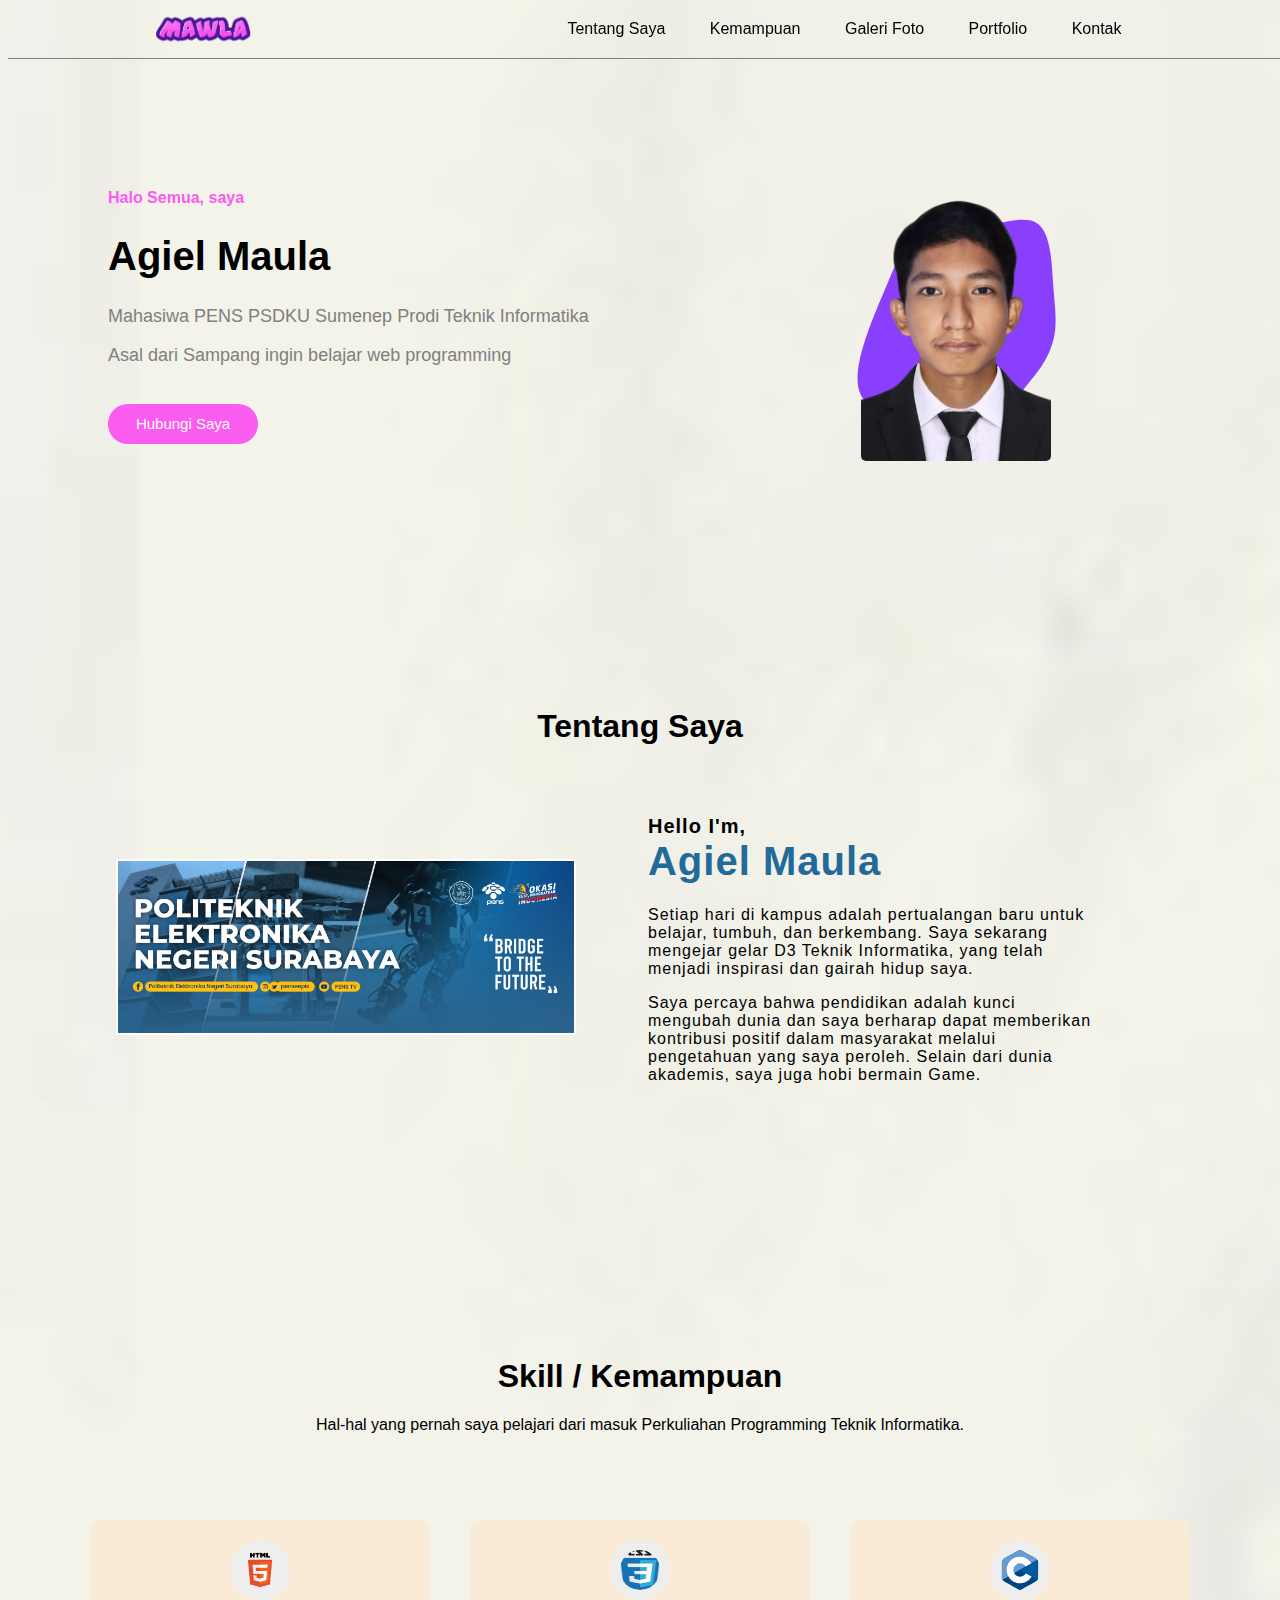
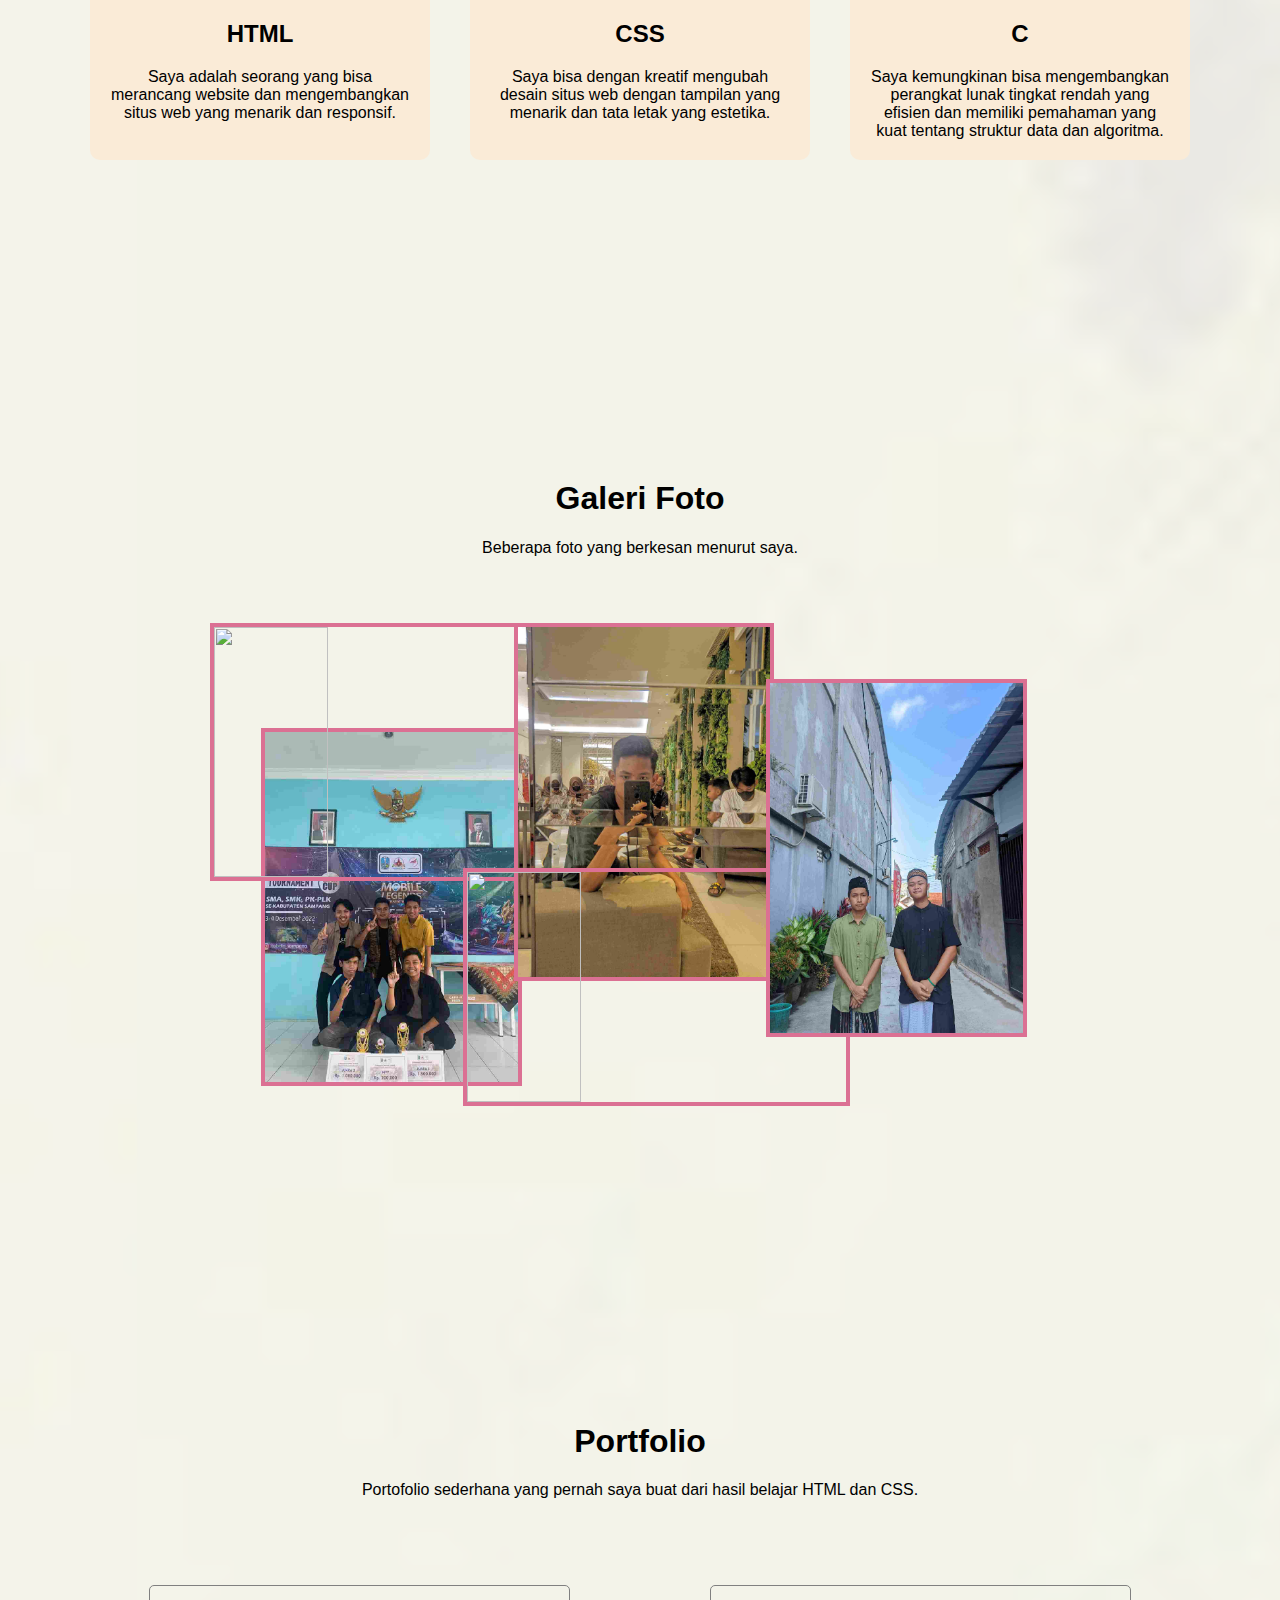
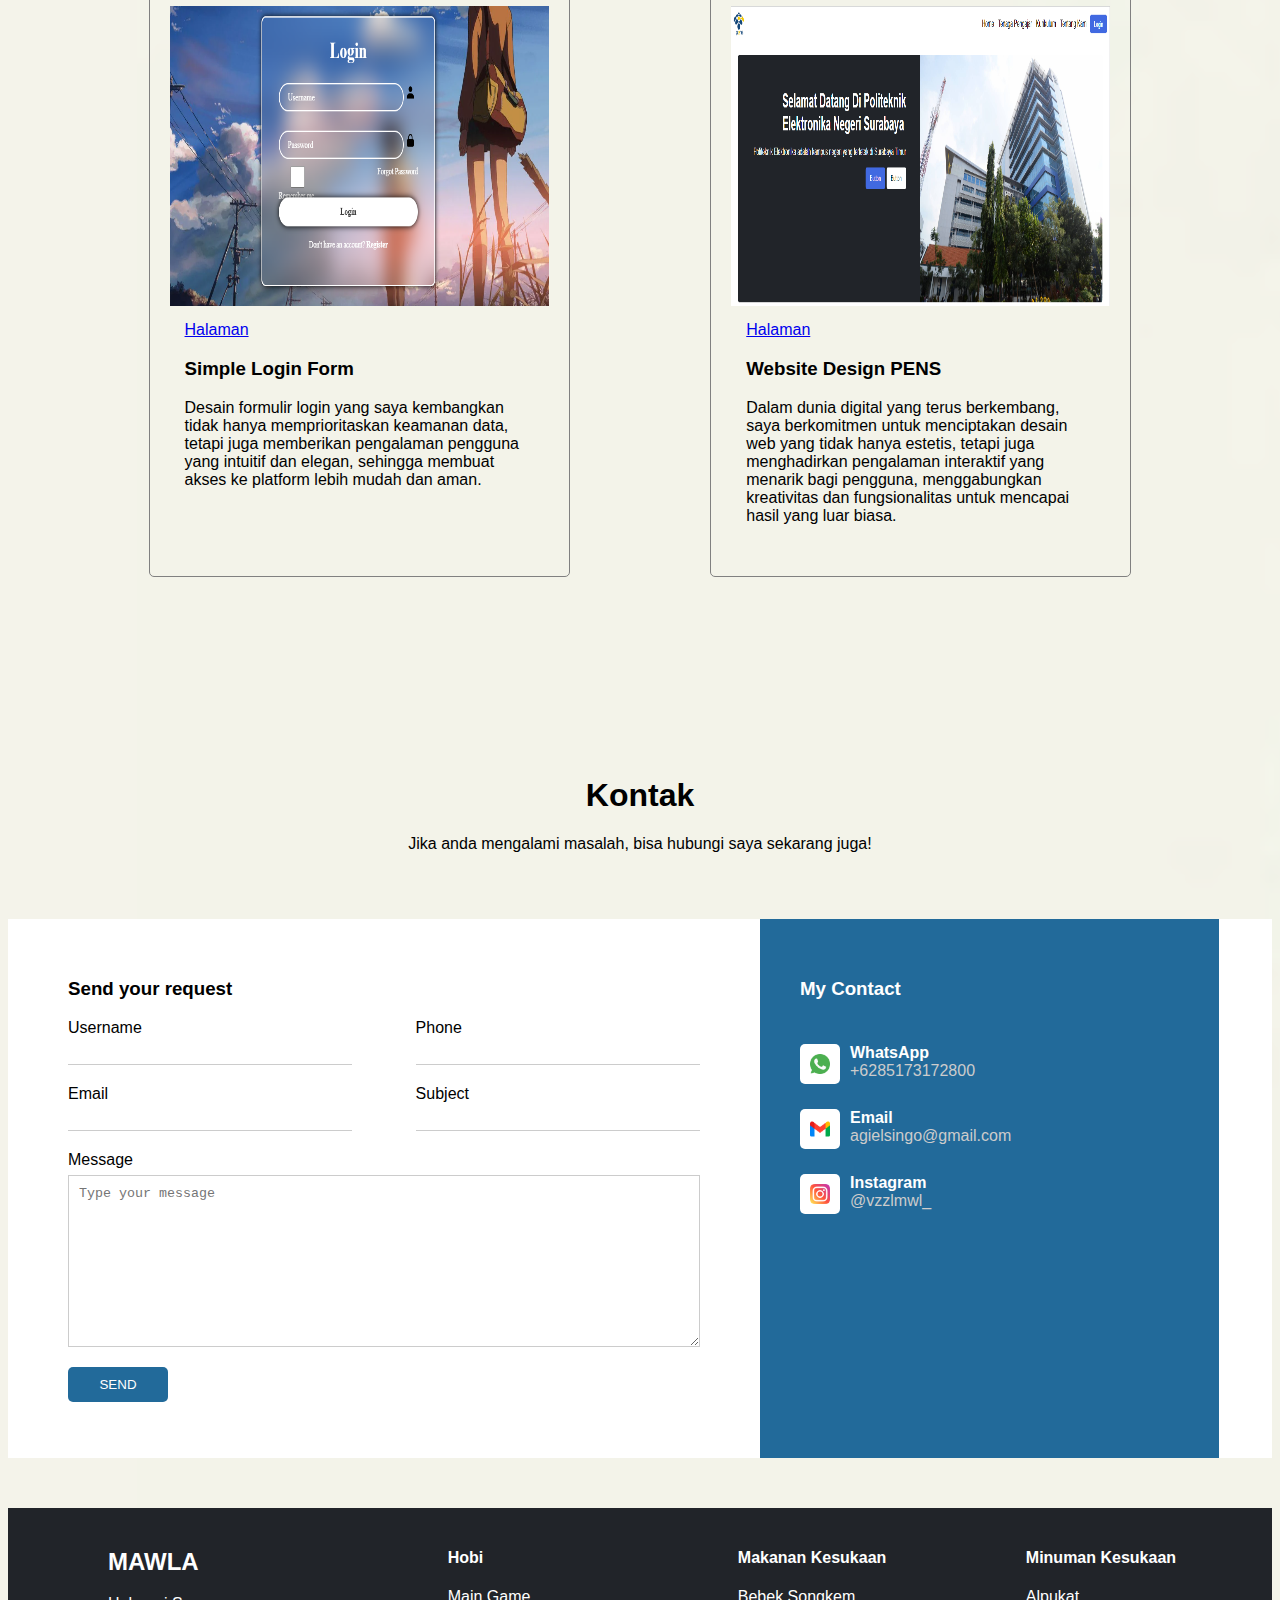
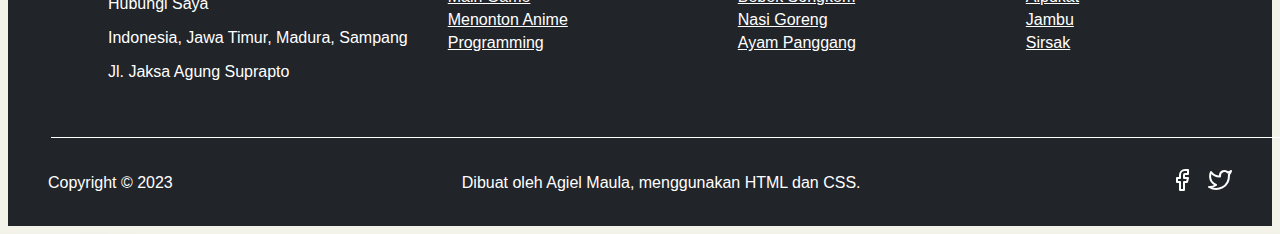
==== index.html @ 1edfa615 "Add files via upload" ====
<html>

<head>
    <title>Agiel Maula</title>
    <link rel="stylesheet" href="style.css">
</head>

<body>
    <nav class="navbar">
        <img src="foto/mawla.png">
        <div class="nav">
            <a href="#tentang">Tentang Saya</a>
            <a href="#kemampuan">Kemampuan</a>
            <a href="#galeri">Galeri Foto</a>
            <a href="#port">Portfolio</a>
            <a href="#kontak">Kontak</a>
        </div>
    </nav>

    <header class="header">
        <div class="intro">
            <div class="teks">
                <h4>Halo Semua, saya</h4>
                <h1>Agiel Maula</h1>
                <p>Mahasiwa PENS PSDKU Sumenep Prodi Teknik Informatika</p>
                <p>Asal dari Sampang ingin belajar web programming</p>
                <button>Hubungi Saya</button>
            </div>
        </div>

        <div class="foto">
            <div class="foto1">
                <img src="foto/blob.svg">
            </div>
            <div class="foto2">
                <img src="foto/foto.png">
            </div>
        </div>
    </header>

    <section id="tentang">
        <div class="bg">
            <div class="judul">
                <h1>Tentang Saya</h1>
            </div>

            <div class="isi">
                <div class="logo">
                    <img src="foto/pens1.jpg">
                </div>

                <div class="teks2">
                    <h3>Hello I'm,</h3>
                    <h4><span>Agiel Maula</span></h4>
                    <p>Setiap hari di kampus adalah pertualangan baru untuk belajar, tumbuh, dan berkembang. Saya
                        sekarang mengejar gelar D3 Teknik Informatika, yang telah menjadi inspirasi dan gairah hidup
                        saya.</p>
                    <p>Saya percaya bahwa pendidikan adalah kunci mengubah dunia dan saya berharap dapat memberikan
                        kontribusi positif dalam masyarakat melalui pengetahuan yang saya peroleh. Selain dari dunia
                        akademis, saya juga hobi bermain Game.</p>
                </div>
            </div>
        </div>
    </section>

    <section id="kemampuan">
        <div class="judul">
            <h1>Skill / Kemampuan</h1>
            <p>Hal-hal yang pernah saya pelajari dari masuk Perkuliahan Programming Teknik Informatika.</p>
        </div>

        <div class="isinya">
            <div class="content">
                <img src="foto/html.png">
                <h2>HTML</h2>
                <p>Saya adalah seorang yang bisa merancang website dan mengembangkan situs web yang menarik dan
                    responsif.</p>
            </div>

            <div class="content">
                <img src="foto/css.png">
                <h2>CSS</h2>
                <p>Saya bisa dengan kreatif mengubah desain situs web dengan tampilan yang menarik dan tata letak yang
                    estetika.</p>
            </div>

            <div class="content">
                <img src="foto/C.svg">
                <h2>C</h2>
                <p>Saya kemungkinan bisa mengembangkan perangkat lunak tingkat rendah yang efisien dan memiliki
                    pemahaman yang kuat tentang struktur data dan algoritma.</p>
            </div>
        </div>
    </section>

    <section id="galeri">
        <div class="judul">
            <h1>Galeri Foto</h1>
            <p>Beberapa foto yang berkesan menurut saya.</p>
        </div>

        <div class="photo">
            <div>
                <img src="foto/galeri1.jpg" class="galeri1">
            </div>
            <div>
                <img src="foto/galeri2.jpg" class="galeri2">
            </div>
            <div>
                <img src="foto/galeri3.jpg" class="galeri3">
            </div>
            <div>
                <img src="foto/galeri4.jpg" class="galeri4">
            </div>
            <div>
                <img src="foto/galeri6.jpg" class="galeri6">
            </div>
        </div>
    </section>

    <section id="port">
        <div class="judul">
            <h1>Portfolio</h1>
            <p>Portofolio sederhana yang pernah saya buat dari hasil belajar HTML dan CSS.</p>
        </div>

        <div class="porto">
            <div class="portofo">
                <img src="foto/portofolio1.PNG" class="portofolio">
                <div class="isi-porto">
                    <a href="Login form/index.html">Halaman</a>
                    <h3>Simple Login Form</h3>
                    <p>Desain formulir login yang saya kembangkan tidak hanya memprioritaskan keamanan data, tetapi juga
                        memberikan pengalaman pengguna yang intuitif dan elegan, sehingga membuat akses ke platform
                        lebih mudah dan aman.</p>
                </div>
            </div>

            <div class="portofo">
                <img src="foto/portofolio2.PNG" class="portofolio">
                <div class="isi-porto">
                    <a href="Web PENS Design/index.html">Halaman</a>
                    <h3>Website Design PENS</h3>
                    <p>Dalam dunia digital yang terus berkembang, saya berkomitmen untuk menciptakan desain web yang
                        tidak hanya estetis, tetapi juga menghadirkan pengalaman interaktif yang menarik bagi pengguna,
                        menggabungkan kreativitas dan fungsionalitas untuk mencapai hasil yang luar biasa.</p>
                </div>
            </div>
        </div>
    </section>

    <section id="kontak">
        <div class="judul">
            <h1>Kontak</h1>
            <p>Jika anda mengalami masalah, bisa hubungi saya sekarang juga!</p>
        </div>

        <div class="contact-box">
            <div class="contact-left">
                <h3>Send your request</h3>
                <form>
                    <div class="input-row">
                        <div class="input-group">
                            <label>Username</label>
                            <input type="text">
                        </div>
                        <div class="input-group">
                            <label>Phone</label>
                            <input type="text">
                        </div>
                    </div>
                    <div class="input-row">
                        <div class="input-group">
                            <label>Email</label>
                            <input type="text">
                        </div>
                        <div class="input-group">
                            <label>Subject</label>
                            <input type="text">
                        </div>
                    </div>
                    <label>Message</label>
                    <textarea rows="10" placeholder="Type your message"></textarea>
                    <button type="submit" class="kirim">SEND</button>
                </form>
            </div>
            <div class="contact-right">
                <h3>My Contact</h3>
                <div class="data">
                    <div class="icon">
                        <img src="foto/whatsapp.png" class="iconimg">
                        <div class="isine">
                            <b>WhatsApp</b>
                            <a href="https://wa.me/6285173172800">+6285173172800</a>
                        </div>
                    </div>
    
                    <div class="icon">
                        <img src="foto/gmail.png" class="iconimg">
                        <div class="isine">
                            <b>Email</b>
                            <a href="https://mail.google.com/mail/u/0/#inbox?compose=new">agielsingo@gmail.com</a>
                        </div>
                    </div>
    
                    <div class="icon">
                        <img src="foto/instagram.png" class="iconimg">
                        <div class="isine">
                            <b>Instagram</b>
                            <a href="https://instagram.com/vzzlwml_">@vzzlmwl_</a>
                        </div>
                    </div>
                </div>
            </div>
        </div>
    </section>

    <footer class="footer">
		<div class="informasi">
            <div class="departemen1">
                <h2>MAWLA</h2>
                <p>Hubungi Saya</p>
                <p>Indonesia, Jawa Timur, Madura, Sampang</p>
                <p>Jl. Jaksa Agung Suprapto
                </p>
            </div>
			<div class="departemen">
				<ul>
					<h4>Hobi</h4>
					<li><a href="#">Main Game</a></li>
					<li><a href="#">Menonton Anime</a></li>
					<li><a href="#">Programming</a></li>
				</ul>
			</div>

			<div class="departemen">
				<ul>
					<h4>Makanan Kesukaan</h4>
					<li><a href="#">Bebek Songkem</a></li>
					<li><a href="#">Nasi Goreng</a></li>
					<li><a href="#">Ayam Panggang</a></li>
				</ul>
			</div>

			<div class="departemen">
				<ul>
					<h4>Minuman Kesukaan</h4>
					<li><a href="#">Alpukat</a></li>
					<li><a href="#">Jambu</a></li>
					<li><a href="#">Sirsak</a></li>
				</ul>
			</div>
		</div>

		<hr>

		<div class="copyright">
			<p>Copyright © 2023</p>
            <p>Dibuat oleh Agiel Maula, menggunakan HTML dan CSS.</p>
			<div class="sosmed">
				<a href="https://facebook.com"><img src="foto/facebook.svg"></a>
				<a href="https://twitter.com"><img src="foto/twitter.svg"></a>
			</div>
		</div>
	</footer>
</body>

</html>
---- style.css ----
body {
    font-family: arial;
    background-image: url('foto/bg1.png');
    background-position: center;
    background-size: cover;
}

.navbar {
    display: flex;
    flex-direction: row;
    justify-content: space-around;
    align-items: center;
    font-family: arial;
    background: transparent;
    backdrop-filter: blur(20px);
    position: fixed;
    top: 0;
    width: 100%;
    z-index: 9999999;
    border-bottom: 1px solid gray;
}

.navbar img {
    width: 100px;
    height: 40px;
}

.navbar a {
    margin: 10px;
    text-decoration: 10px;
    color: black;
    padding: 10px;
    display: inline-block;
}

.nav a:hover {
    border: 2px solid #4c1699;
    border-radius: 10px;
    color:#fa5cef;
    background-color: #4c1699;
    transition: 0.1s;
}

.header button {
    border-radius: 30px;
    padding: 10px;
    width: 150px;
    height: 40px;
    background-color: #fa5cef;
    color: white;
    border: 2px;
    font-size: 15px;
    margin-top: 20px;
    cursor: pointer;
}

.header {
    position: relative;
    display: flex;
    justify-content: center;
    flex-direction: row;
    height: 600px;
}

.intro {
    width: 50%;
}

.foto {
    width: 50%;
    position: relative;
    display: flex;
    justify-content: center;
    flex-direction: column;
}

.foto1 img {
    width: 50%;
    align-self: center;
    position: absolute;
    left: 28%;
    top: 28%;
}

.foto2 img {
    width: 30%;
    position: absolute;
    border-radius: 5px;
    left: 35%;
    top: 28%;
}

.teks {
    position: absolute;
    top: 160px;
    left: 100px;
}

.teks h4 {
    color: #fa5cef;
}

.teks h1 {
    font-size: 40px;
    font-family:Verdana, Geneva, Tahoma, sans-serif;
}

.teks p {
    color:gray;
    font-size: 18px;
}

.bg {
    
    border-radius: 10px;
    width: 95%;
    padding-top: 50px;
    padding-bottom: 50px;
}

.judul {
    text-align: center;
    margin-bottom: 50px;
}

#tentang {
    display: flex;
    flex-direction: column;
    align-items: center;
    width: 100%;
    height: 650px;
}

#tentang h1 {
    margin-top: 50px;
}

.isi {
    display: flex;
    flex-direction: row;
    justify-content: space-evenly;
    width: 95%;
    border-radius: 10px;
}

.logo {
    width: 40%;
    height: 80%;
    position: relative;
    align-self: center;
}

.logo img {
    width: 100%;
    height: 100%;
    border: 2px solid white;
}

.teks2 {
    width: 40%;
    position: relative;
    align-self: center;
    font-family: Verdana, Geneva, Tahoma, sans-serif;
    letter-spacing: 1px;
}

.teks2 h3 {
    font-size: 20px;
    font-family: helvetica;
    margin-bottom: -20px;
}

.teks2 span {
    color: #226a9a;
    font-size: 40px;
}

#kemampuan {
    display: flex;
    flex-direction: column;
}

#kemampuan h1 {
    margin-top: 100px;
}

.isinya {
    position: relative;
    width: 100%;
    display: flex;
    justify-content: center;
    align-items: center;
    margin-bottom: 200px;
}

.content {
    position: relative;
    width: 300px;
    height: 200px;
    padding: 20px;
    margin: 20px;
    text-align: center;
    background-color: antiquewhite;
    border-radius: 10px;
}

.content img {
    position: relative;
    width: 40px;
    height: 40px;
    padding: 10px;
    background: #eee;
    border-radius: 50%;
}

#galeri {
    display: flex;
    flex-direction: column;
    justify-content: center;
}

#galeri h1 {
    margin-top: 100px;
}

.photo {
    display: flex;
    flex-direction: row;
    justify-content: center;
    position: relative;
    height: 700px;
    width: 100%;
}

.photo img {
    border: 4px solid palevioletred;
}


.galeri1 {
    position: absolute;
    width: 20%;
    height: 350px;
    left: 60%;
    top: 8%;
    z-index: 9999;
}

.galeri2 {
    position: absolute;
    width: 20%;
    height: 350px;
    left: 20%;
    top: 15%;
}

.galeri3 {
    position: absolute;
    width: 30%;
    height: 250px;
    left: 16%;
}

.galeri4 {
    position: absolute;
    width: 30%;
    height: 230px;
    left: 36%;
    top: 35%;
    z-index: 999;
}

.galeri6 {
    position: absolute;
    width: 20%;
    height: 350px;
    left: 40%;
}

#port {
    display: flex;
    flex-direction: column;
    margin-bottom: 100px;
}

#port h1 {
    margin-top: 100px;
}

.porto {
    display: flex;
    flex-direction: row;
    justify-content: space-evenly;
    margin-top: 20px;
}

.portofo {
    width: 30%;
    border: 1px solid gray;
    border-radius: 5px;
    padding: 20px;
}

.portofolio {
    width: 100%;
    height: 300px;
}

.isi-porto {
    padding: 15px;
}

#kontak {
    display: flex;
    flex-direction: column;
}

#kontak h1 {
    margin-top: 100px;
}

.contact-box {
    background: #fff;
    display: flex;
}

.contact-left {
    flex-basis: 50%;
    padding: 40px 60px;
}

.contact-right {
    flex-basis: 30%;
    padding: 40px;
    background:#226a9a;
    color: #fff;
}

.input-row {
    display: flex;
    justify-content: space-between;
    margin-bottom: 20px;
}

.input-row .input-group {
    flex-basis: 45%;
}

input {
    width: 100%;
    border: none;
    border-bottom: 1px solid #ccc;
    outline: none;
    padding-bottom: 5px;
}

textarea {
    width: 100%;
    border: none;
    border: 1px solid #ccc;
    outline: none;
    padding: 10px;
    box-sizing: border-box;
}

label {
    margin-bottom: 6px;
    display: block;
}

.kirim {
    background: #226a9a;
    width: 100px;
    border: none;
    outline: none;
    color: #fff;
    height: 35px;
    border-radius: 5px;
    margin-top: 20px;
}

.kirim:hover {
    background-color: white;
    border-radius: 5px;
    border: 1px solid black;
    color: black;
}

.iconimg {
    background-color: white;
    height: 20px;
    padding: 10px 10px 10px 10px;
    border-radius:5px;
    margin-top: 25px;
}

.icon {
    display: flex;
}

.isine {
    display: flex;
    flex-direction: column;
    margin-top: 25px;
    margin-left: 10px;
}

.isine p {
    margin-top: 0px;
}

.isine a {
    color: #ccc;
    text-decoration: 10px;
}

.footer {
    background-color: #212429;
    color: white;
    font-family: arial;
    margin-top: 50px;
}

.informasi {
    display: flex;
    flex-direction: row;
    padding-bottom: 20px;
    padding-top: 20px;
    margin-left: 100px;
}

.departemen li {
    color: white;
    list-style: none;
    margin-top: 5px;
    margin-right: 100px;
}

.departemen {
    margin-right: 30px;
}

.gambarlogo {
    width: 25%;
}

hr {
    width: 1250px;
    border: 0px;
    border-bottom: 1px solid white;
    margin: 20px 43px;
}

.departemen li a {
    color: white;
}

.copyright {
    display: flex;
    flex-direction: row;
    justify-content: space-between;
}

.sosmed {
    margin:0px 20px 20px 50px;
    padding: 10px;
}

.sosmed img {
    margin-right:  10px;
}

.copyright p {
    margin-left: 40px;
}
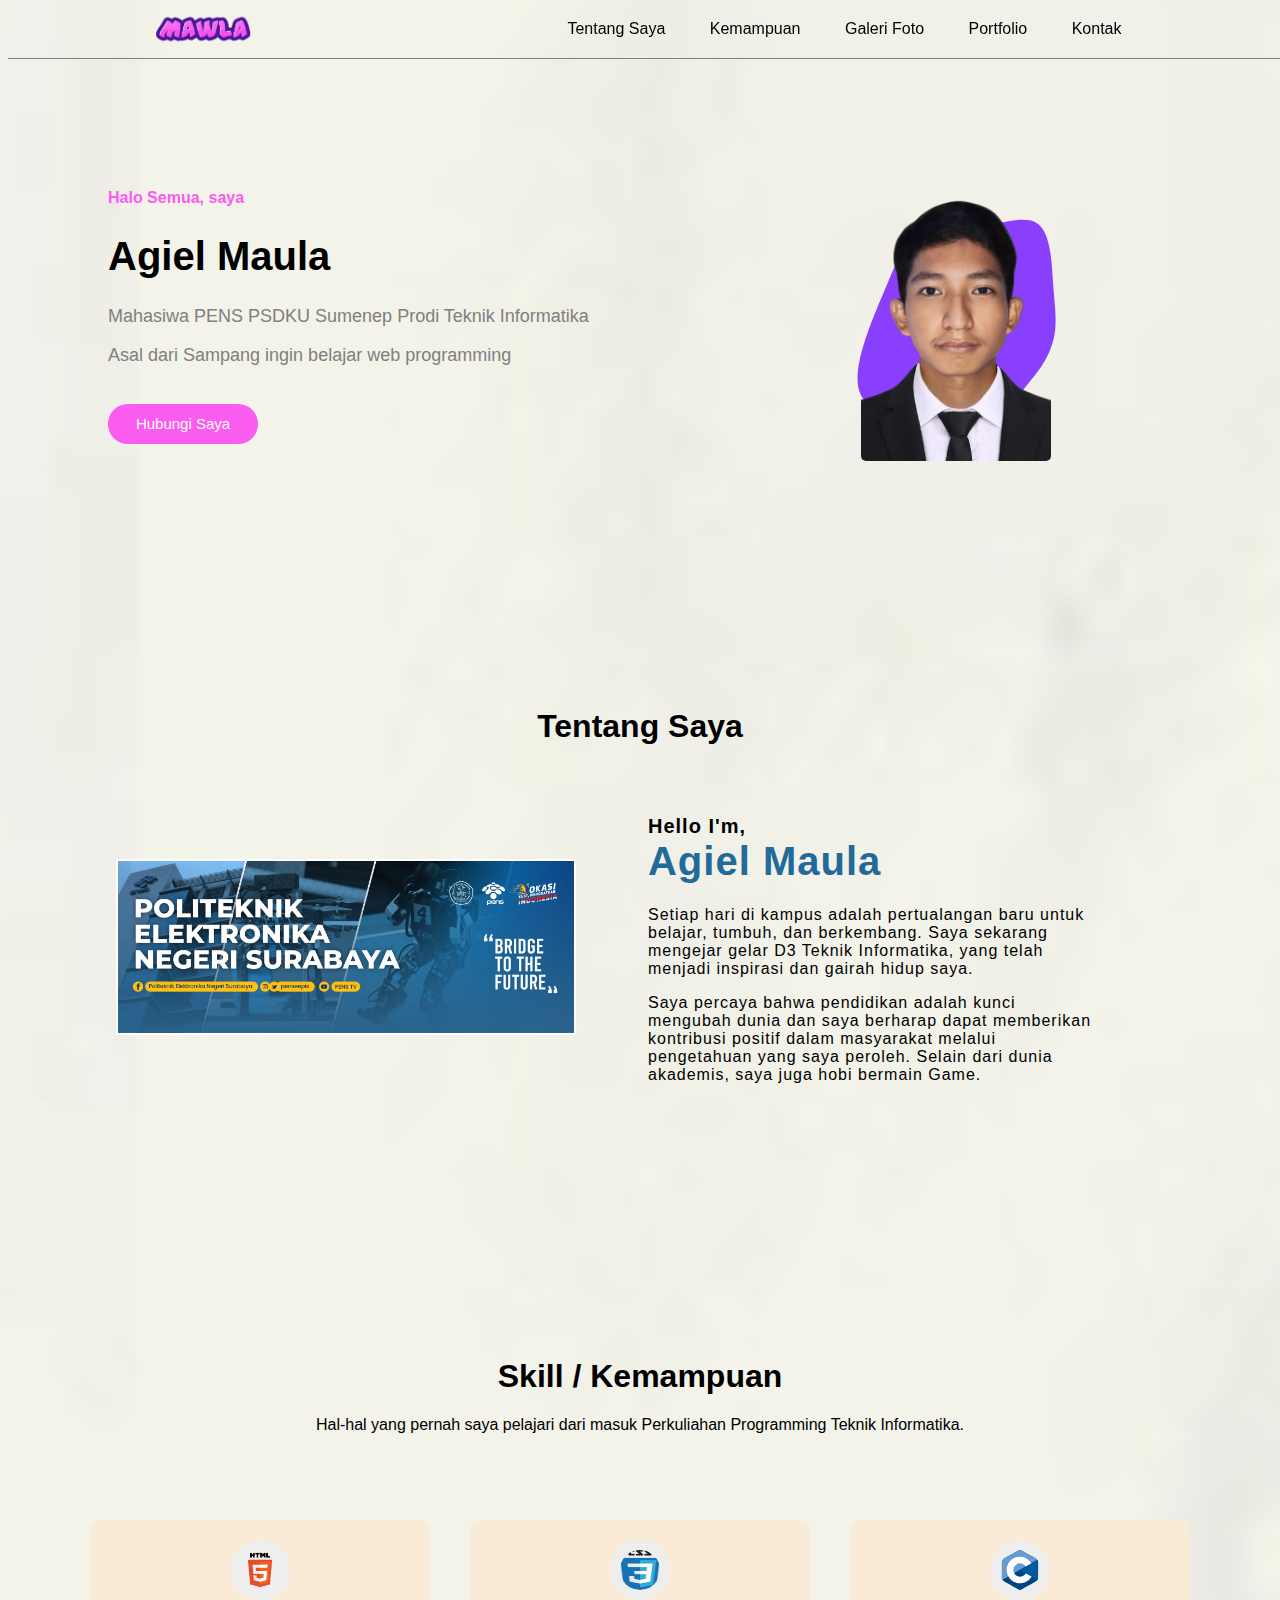
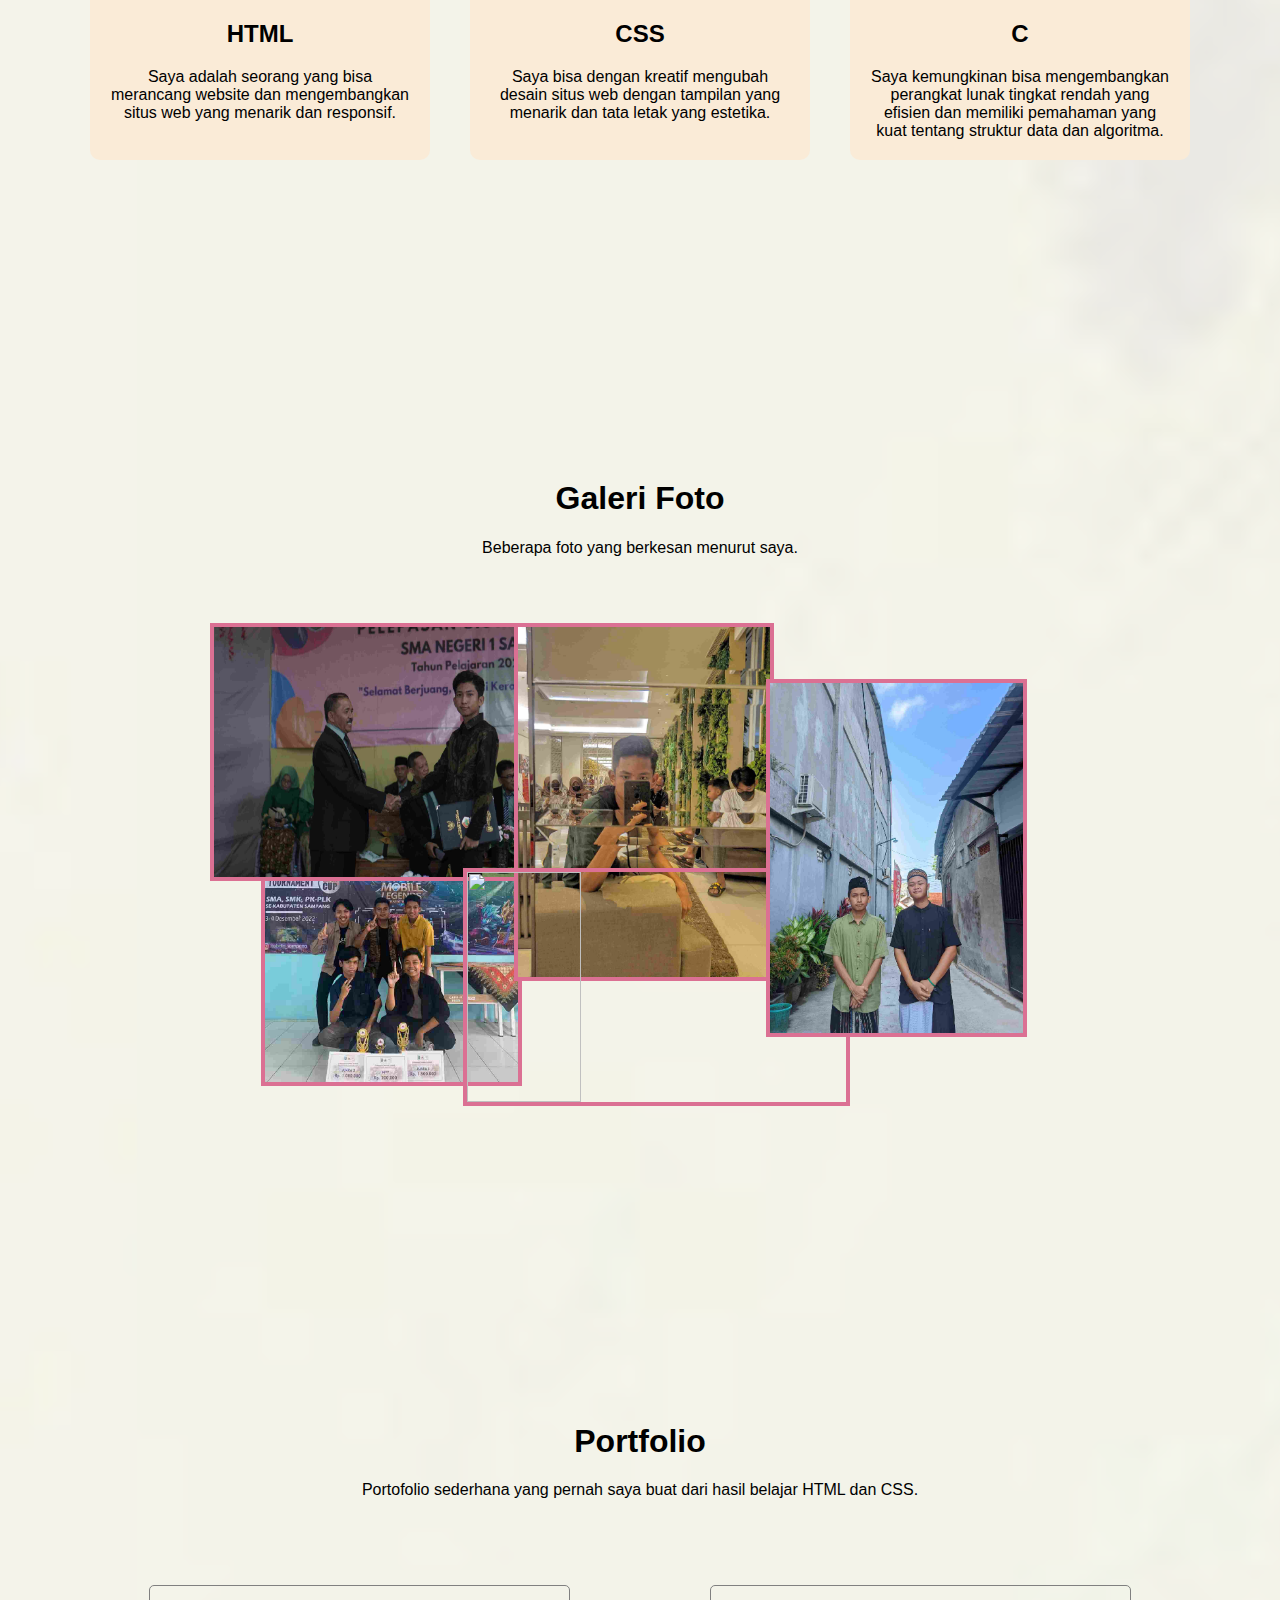
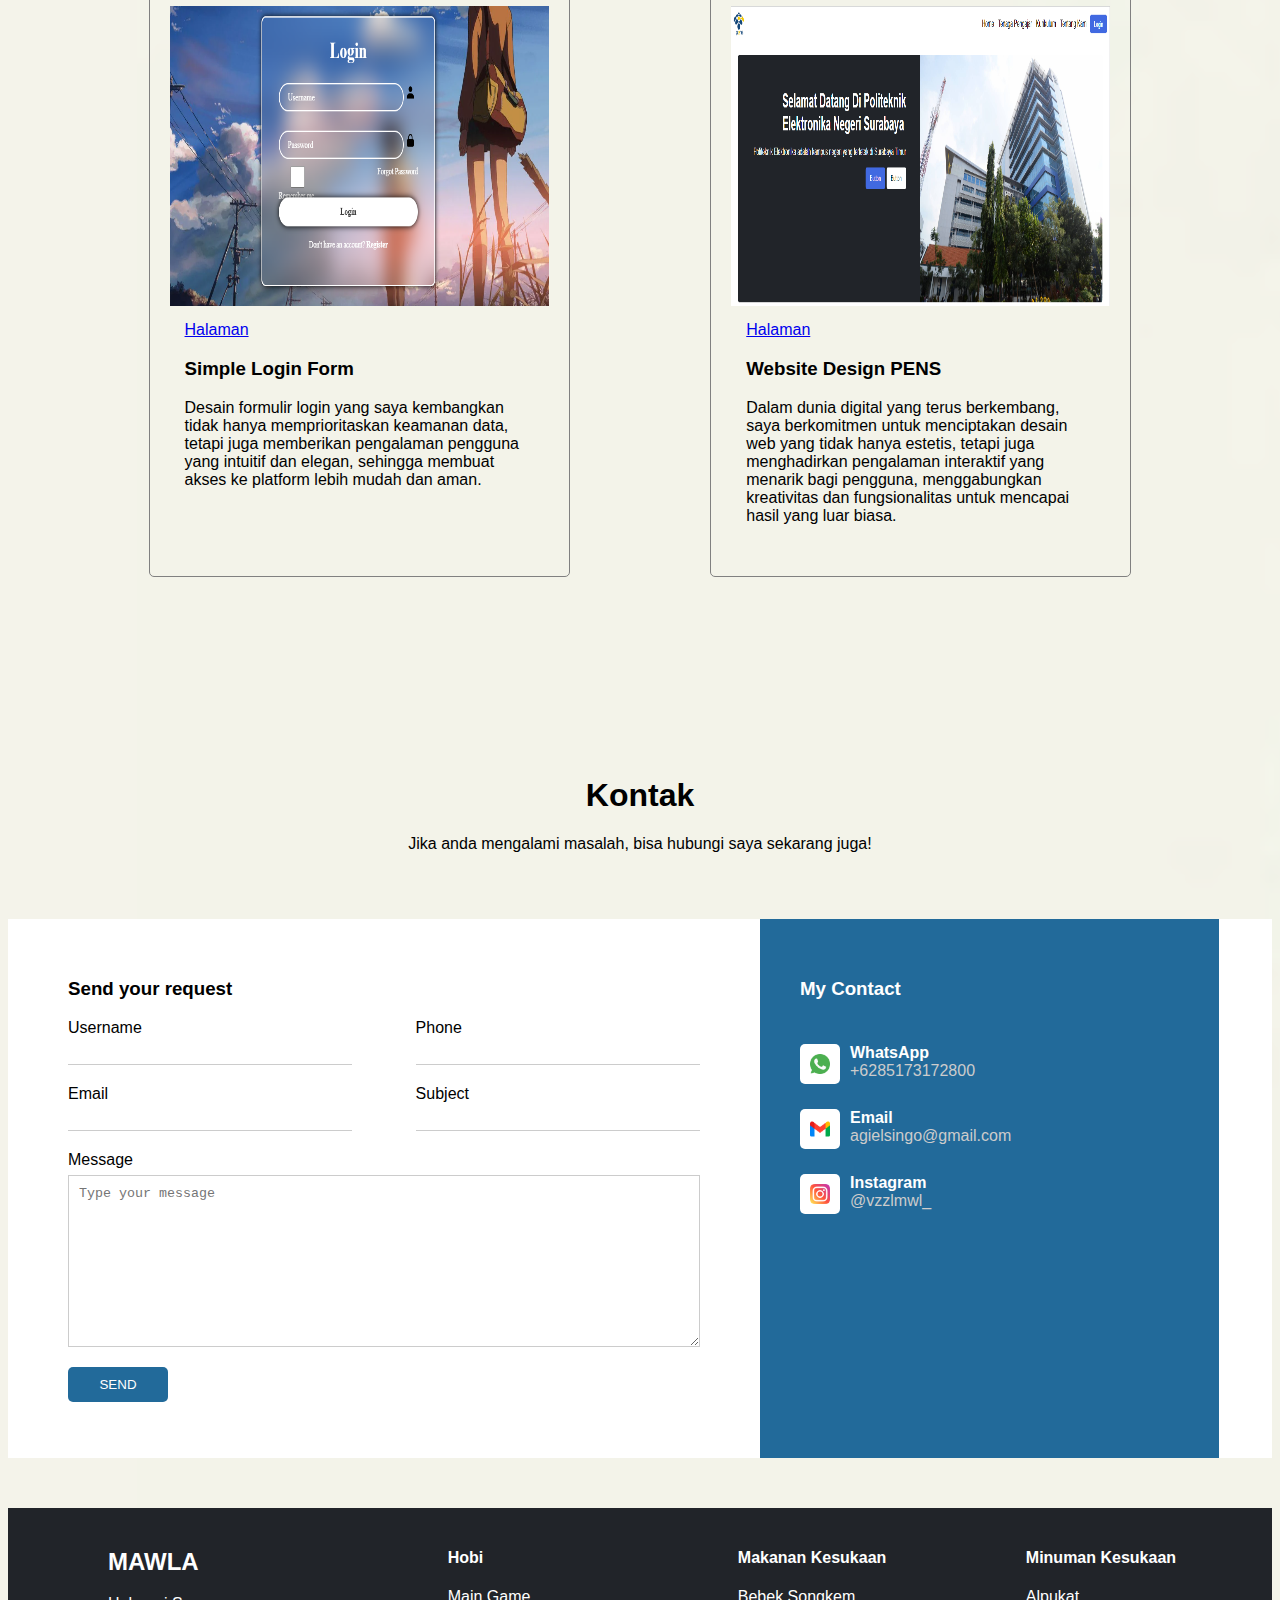
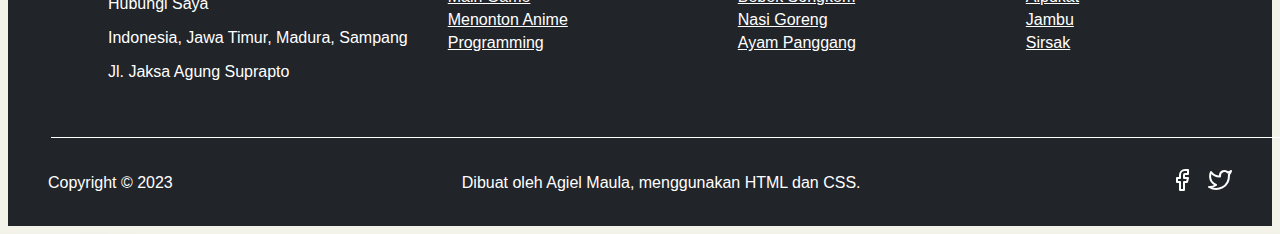
==== commit d2124fb3: "Add files via upload" ====
--- a/index.html
+++ b/index.html
@@ -107,7 +107,7 @@
                 <img src="foto/galeri2.jpg" class="galeri2">
             </div>
             <div>
-                <img src="foto/galeri3.jpg" class="galeri3">
+                <img src="foto/galeri3.JPG" class="galeri3">
             </div>
             <div>
                 <img src="foto/galeri4.jpg" class="galeri4">
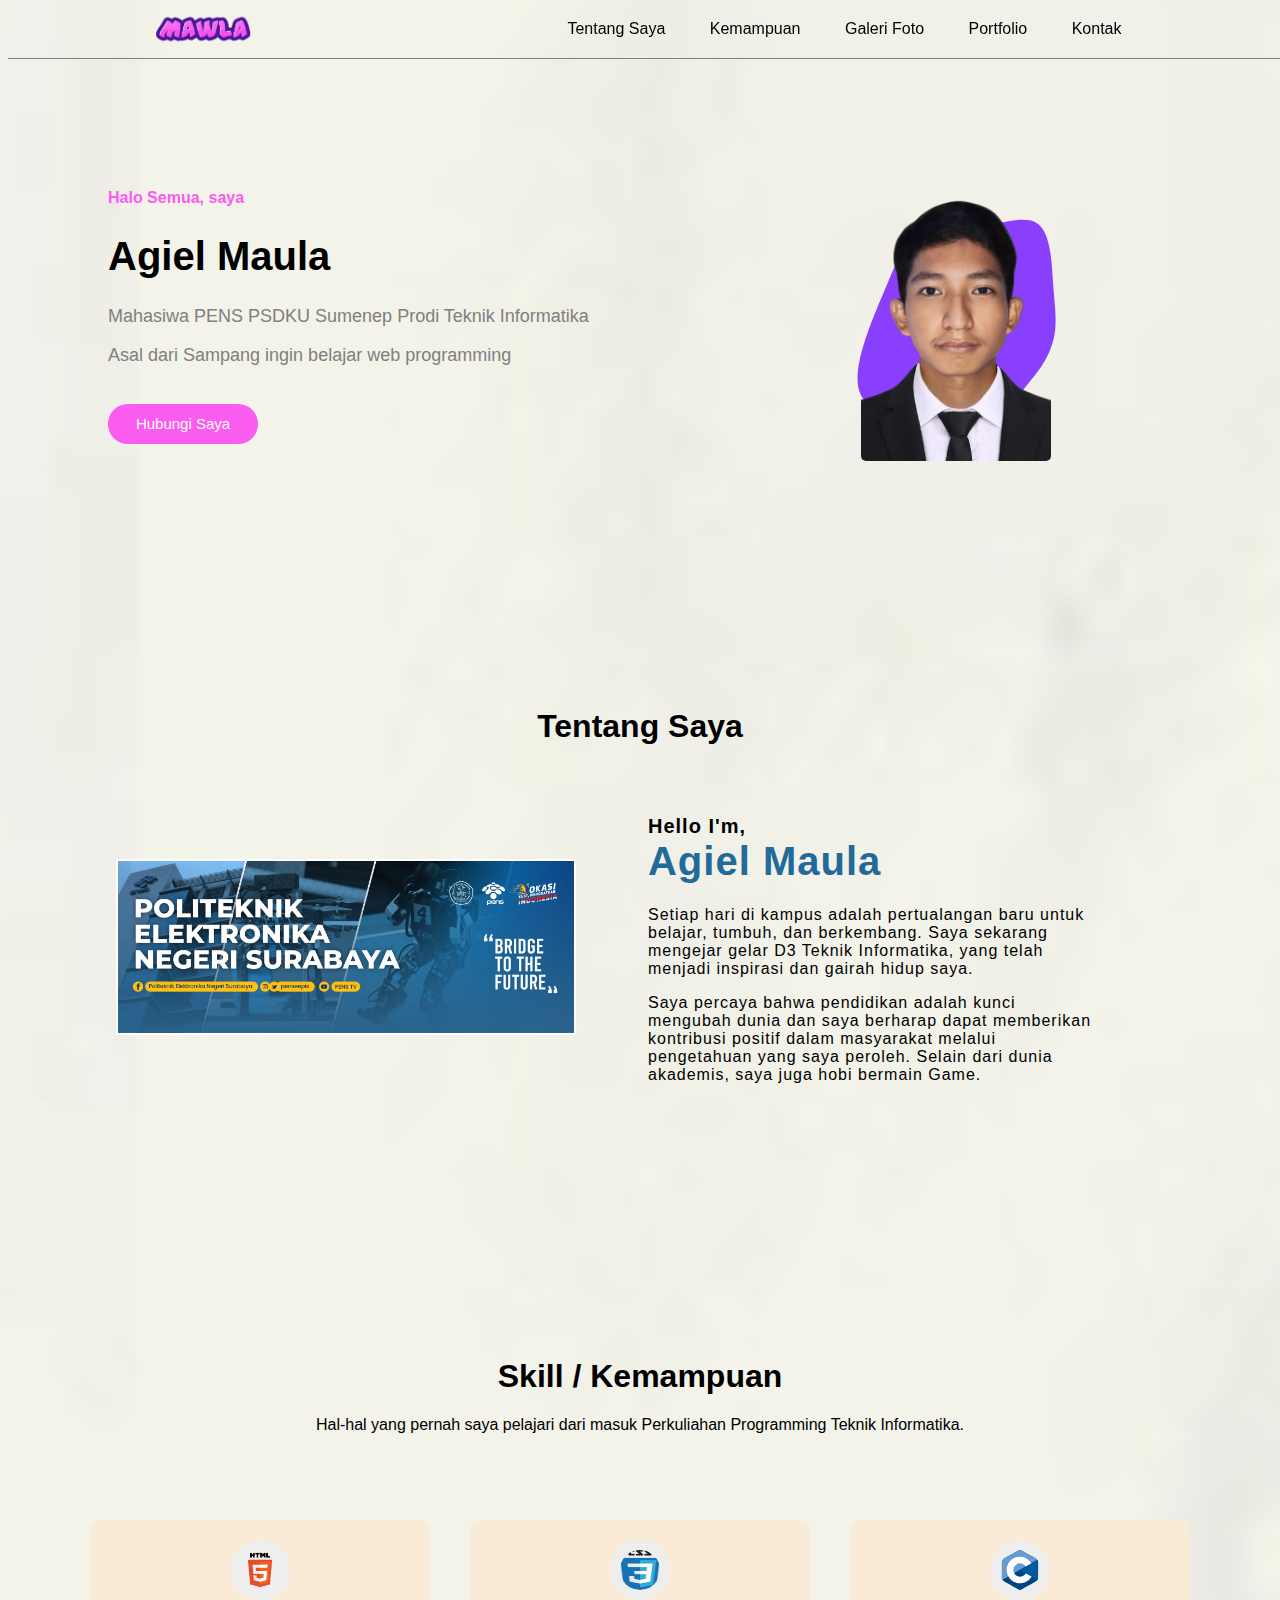
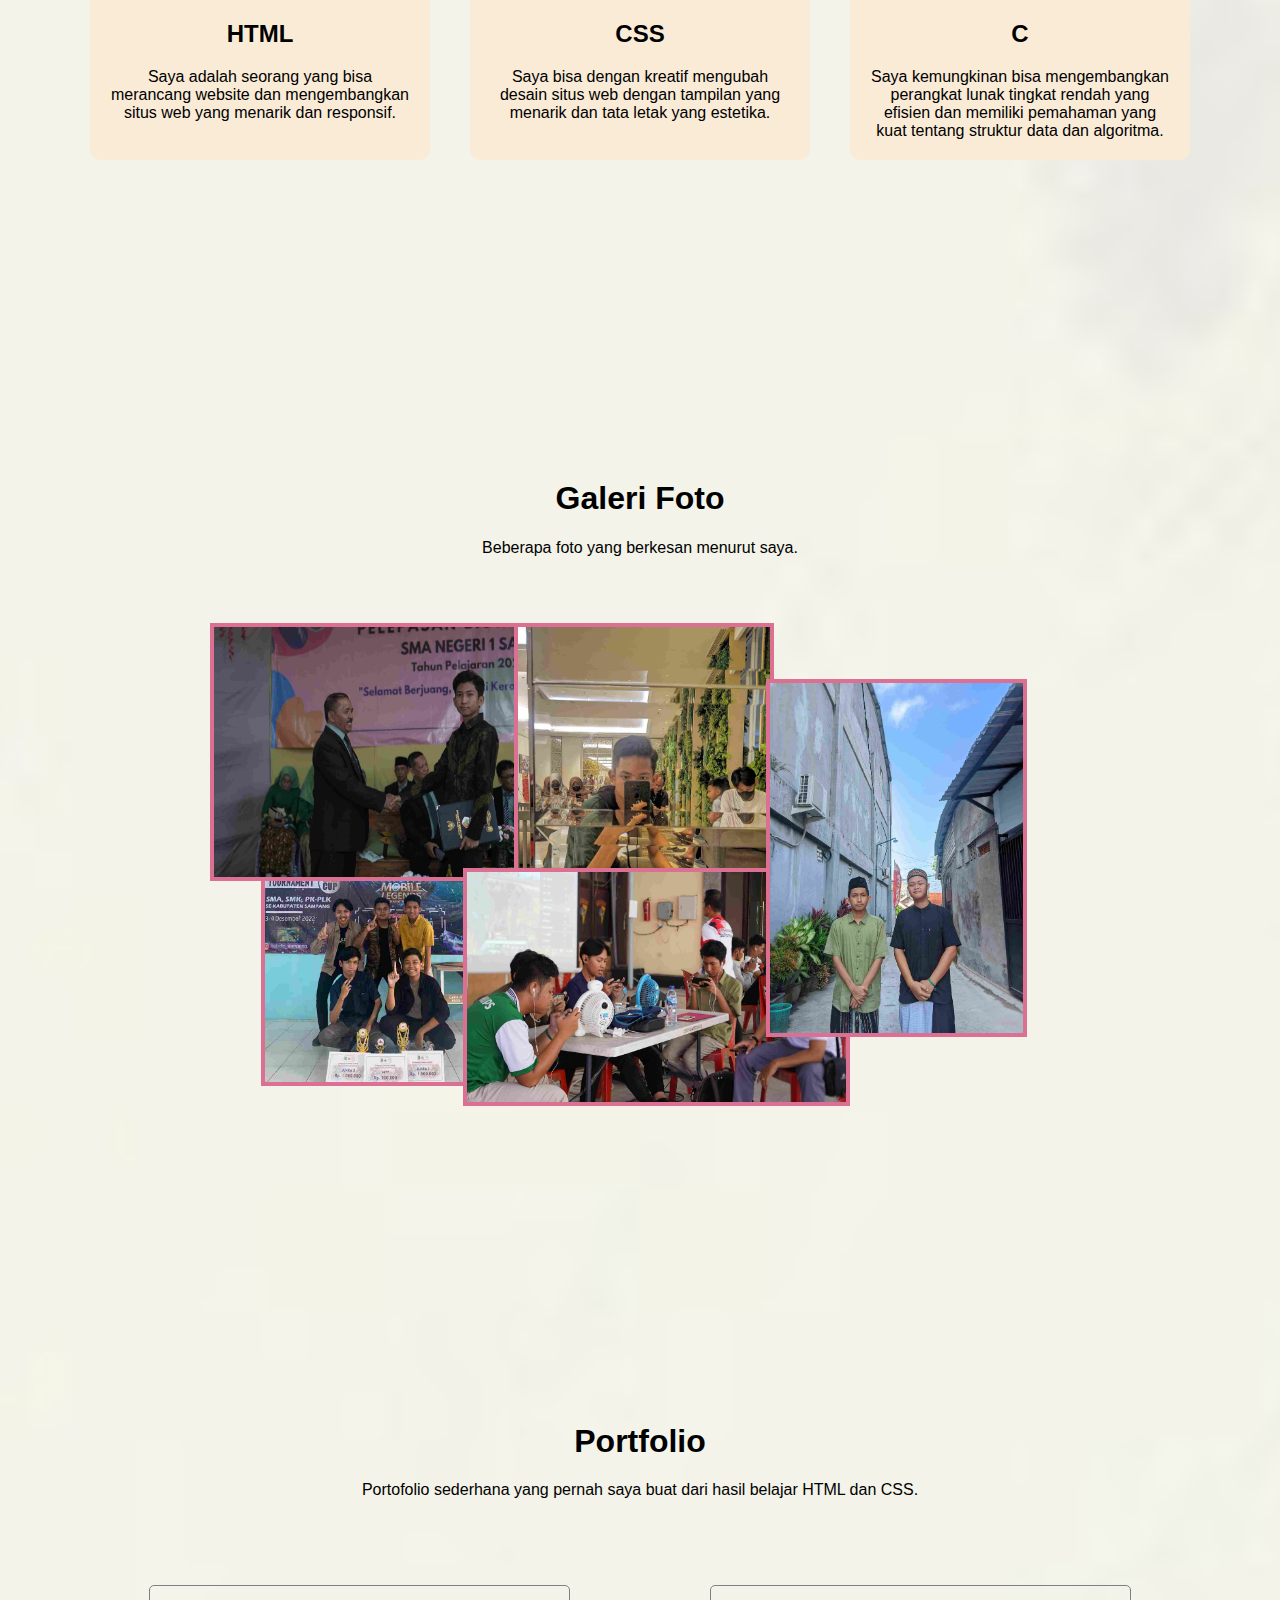
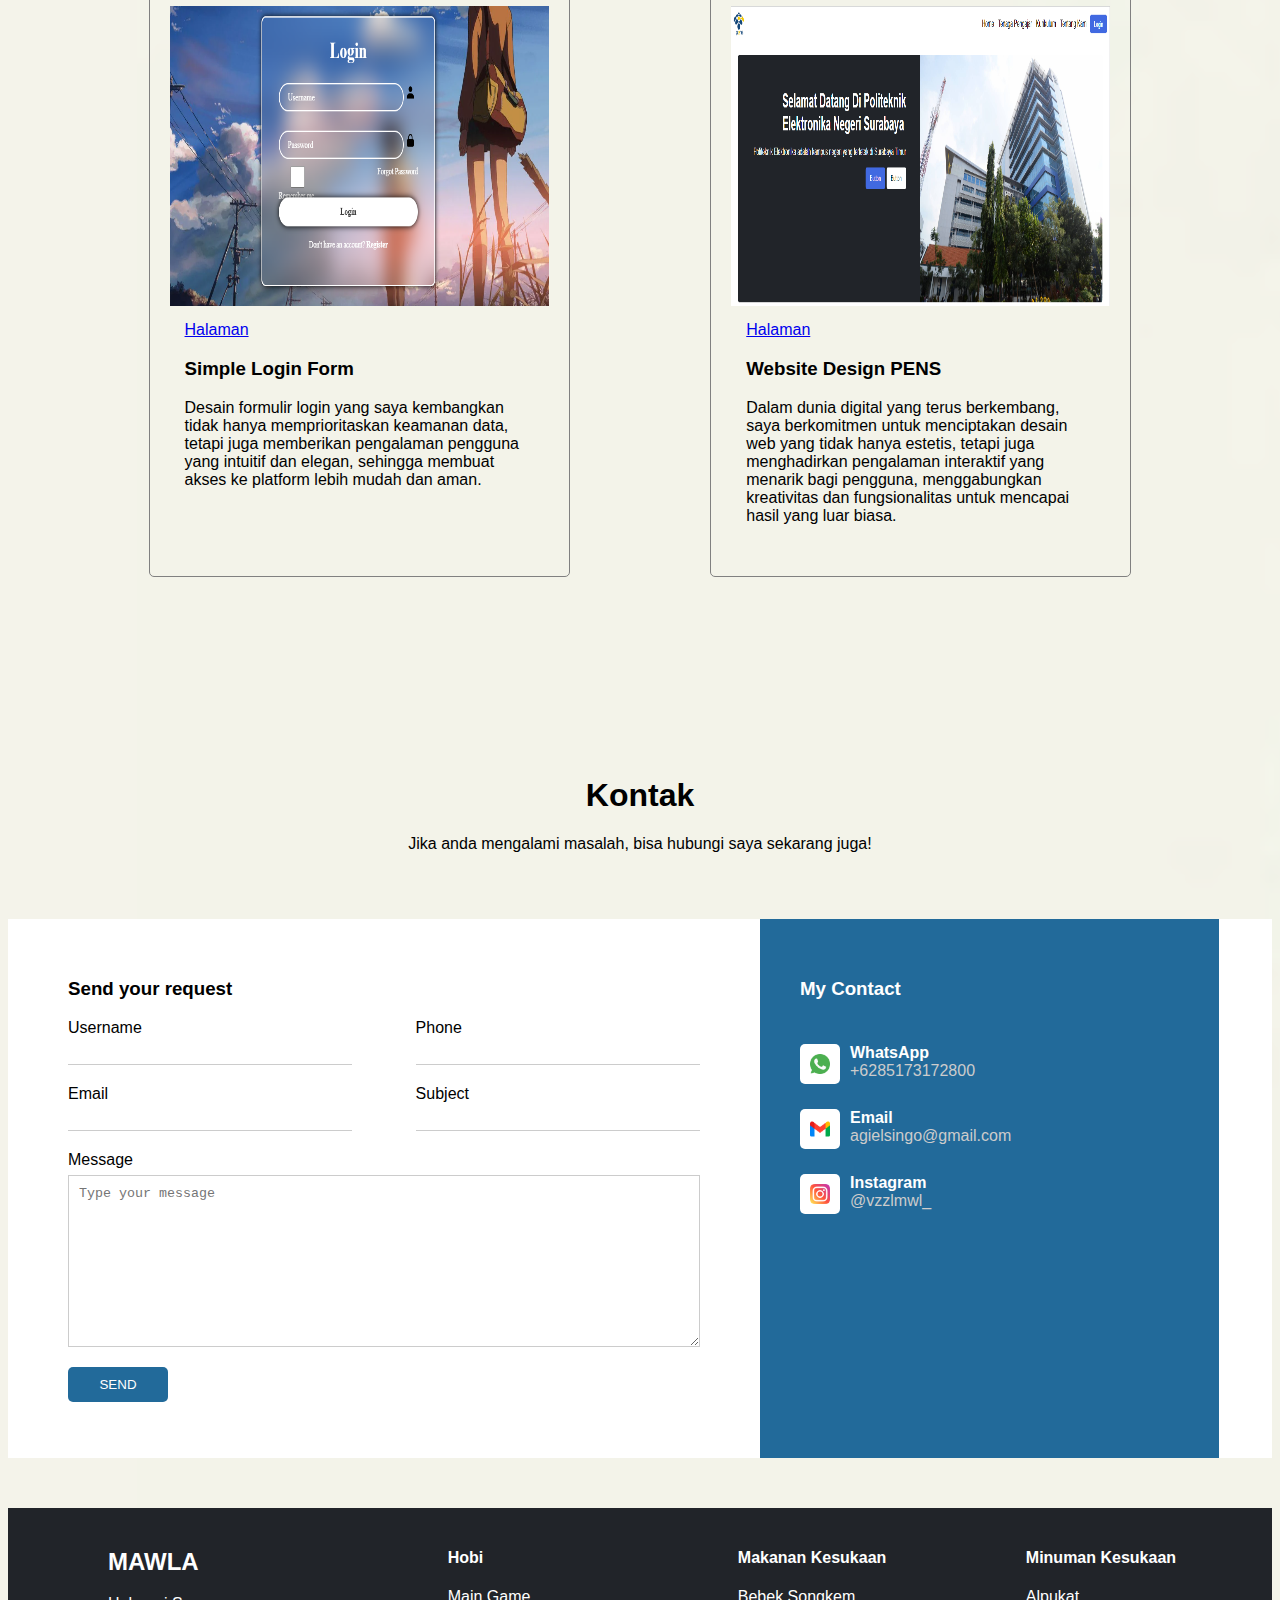
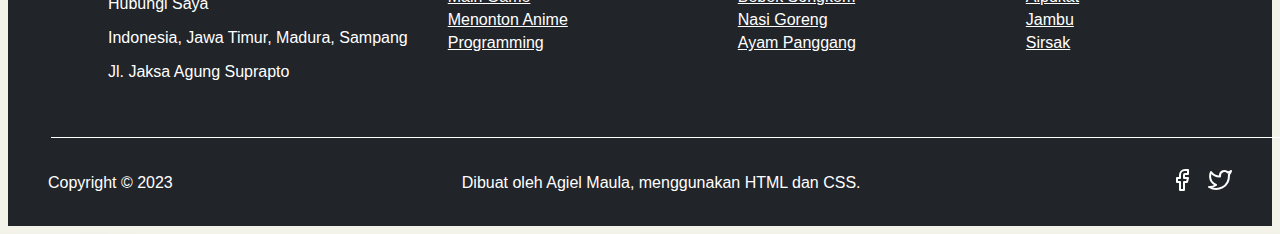
==== commit 6024a49e: "Update index.html" ====
--- a/index.html
+++ b/index.html
@@ -110,7 +110,7 @@
                 <img src="foto/galeri3.JPG" class="galeri3">
             </div>
             <div>
-                <img src="foto/galeri4.jpg" class="galeri4">
+                <img src="foto/galeri4.JPG" class="galeri4">
             </div>
             <div>
                 <img src="foto/galeri6.jpg" class="galeri6">
@@ -265,4 +265,4 @@
 	</footer>
 </body>
 
-</html>+</html>
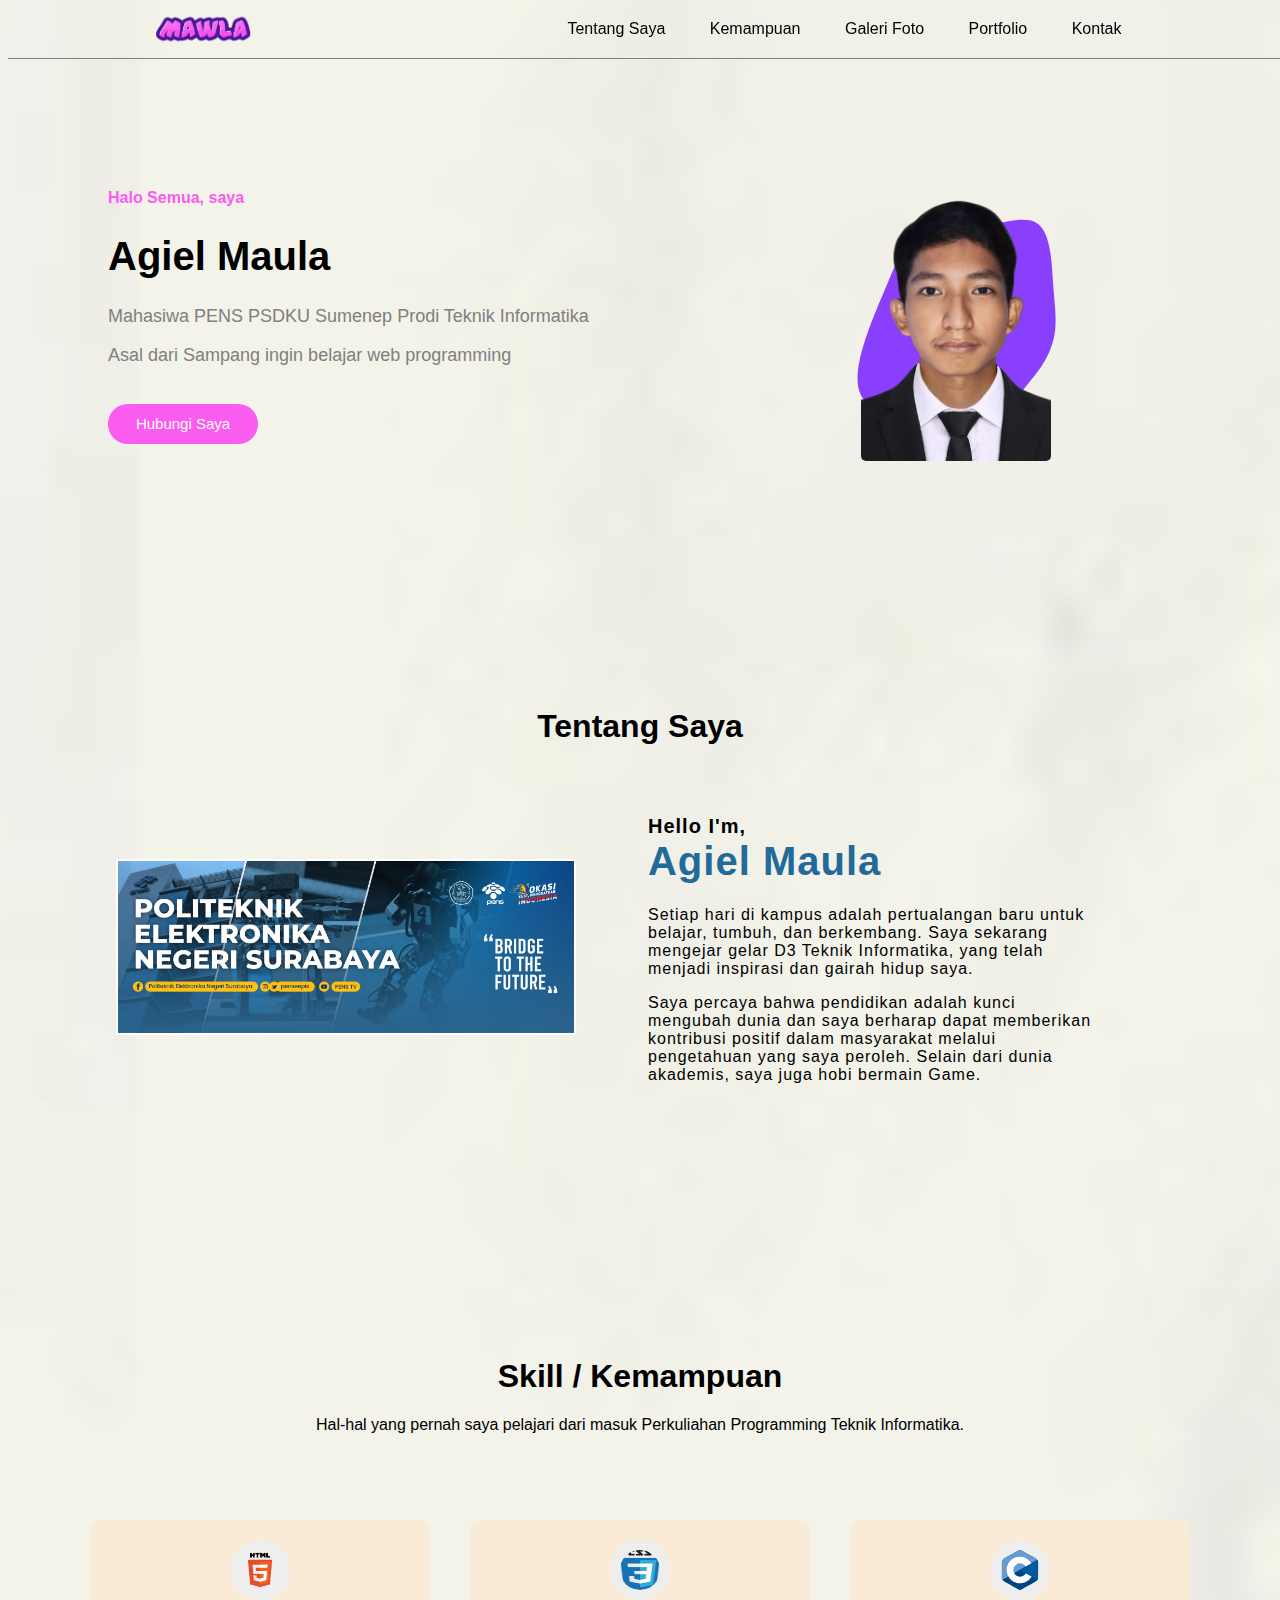
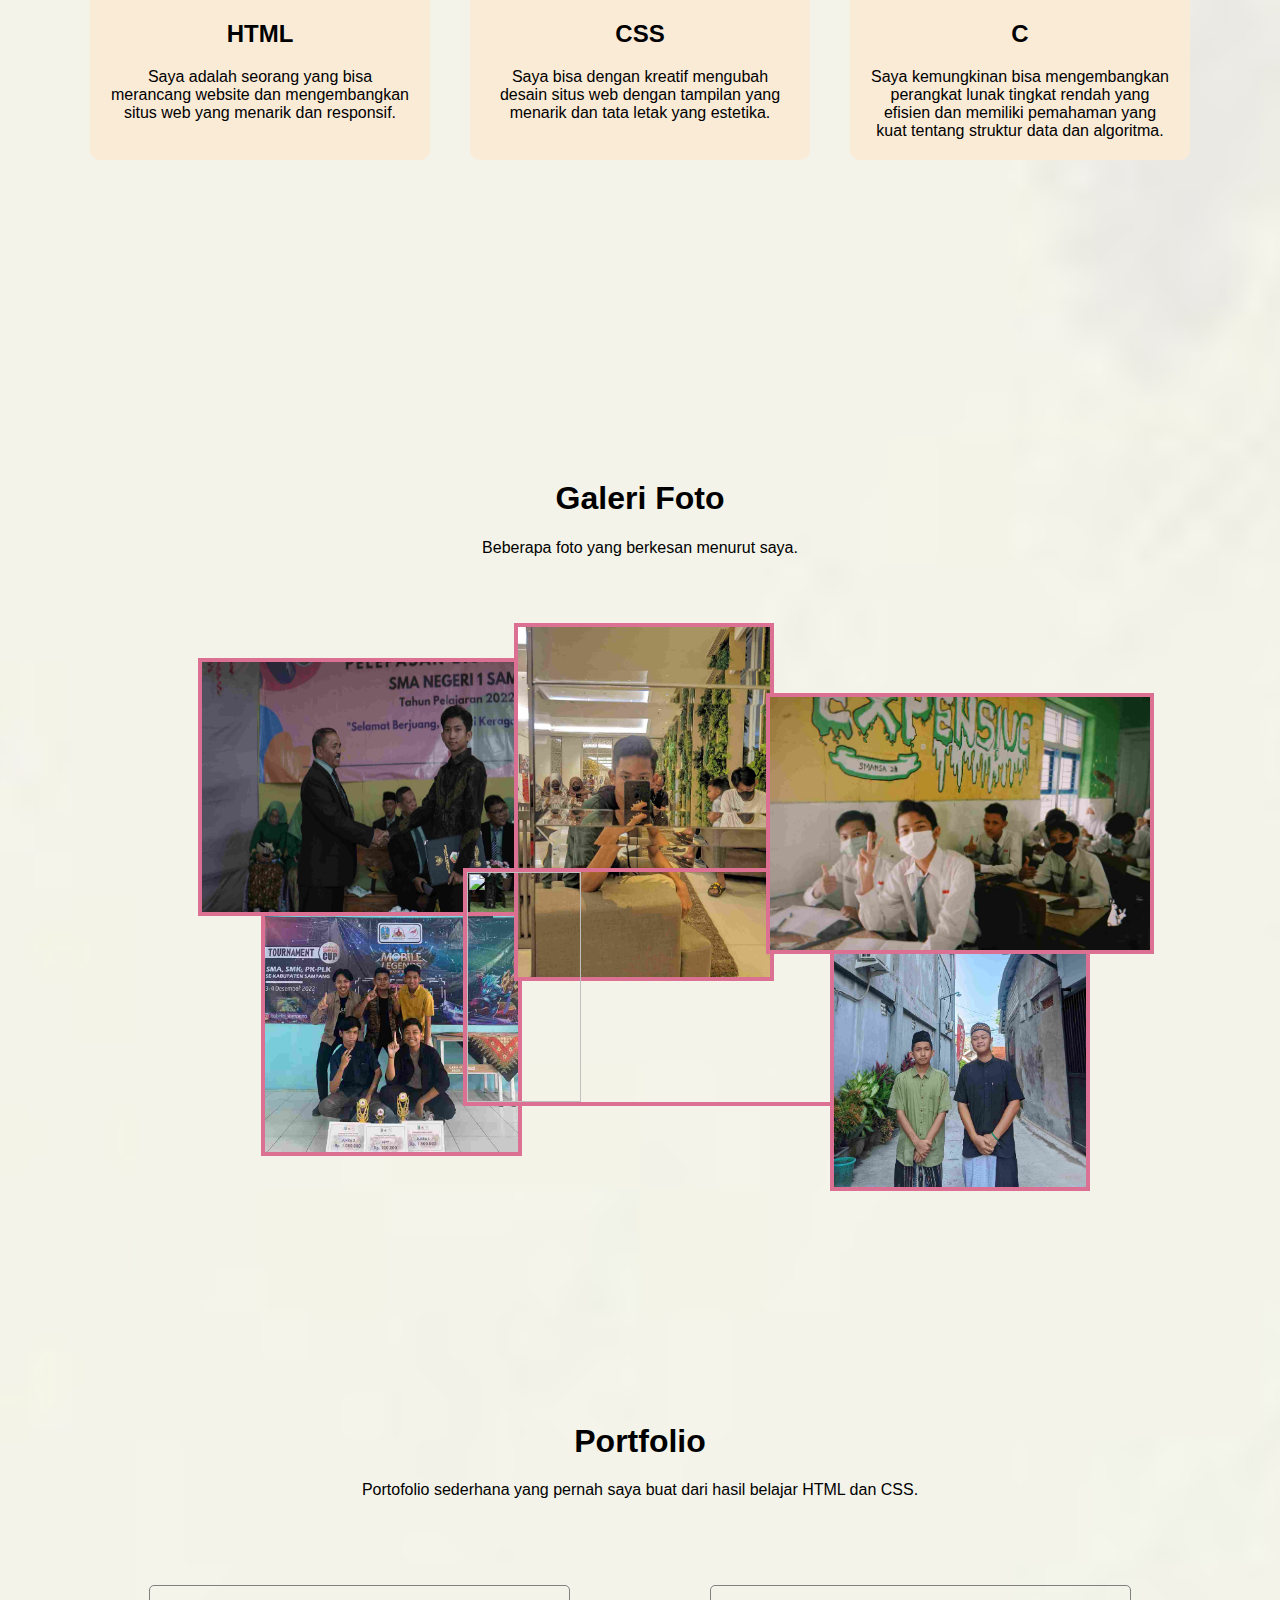
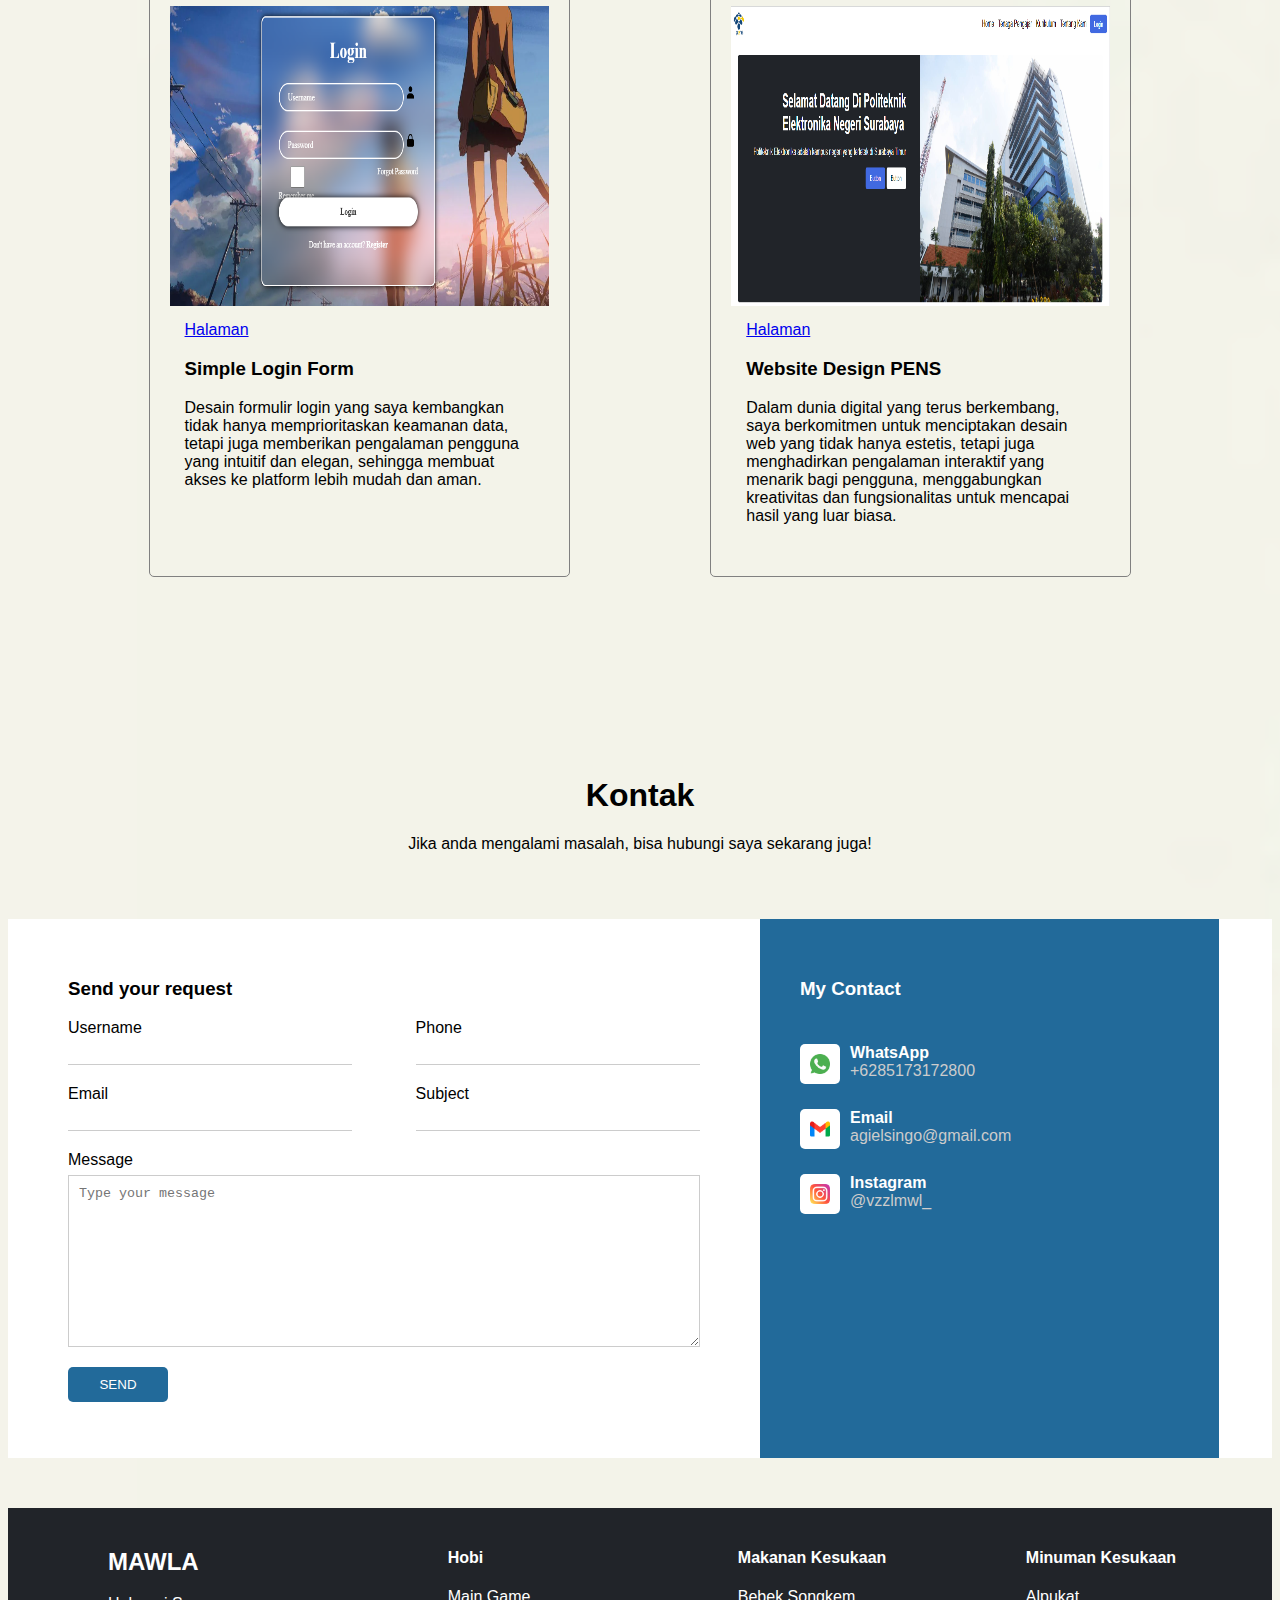
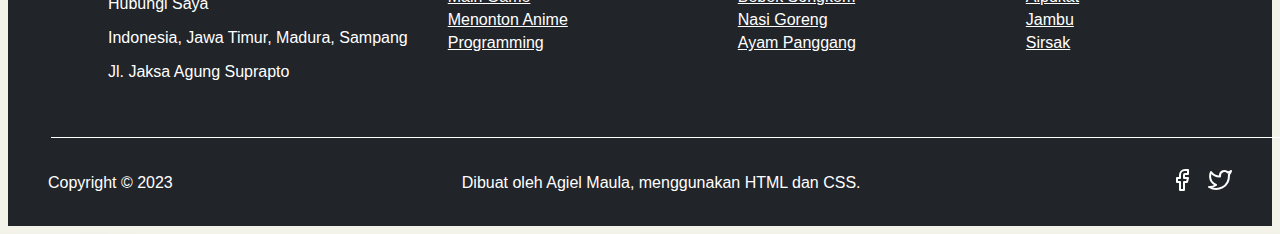
==== commit 8eb2828d: "Add files via upload" ====
--- a/index.html
+++ b/index.html
@@ -110,7 +110,10 @@
                 <img src="foto/galeri3.JPG" class="galeri3">
             </div>
             <div>
-                <img src="foto/galeri4.JPG" class="galeri4">
+                <img src="foto/galeri4.jpg" class="galeri4">
+            </div>
+            <div>
+                <img src="foto/galeri5.jpg" class="galeri5">
             </div>
             <div>
                 <img src="foto/galeri6.jpg" class="galeri6">
@@ -265,4 +268,4 @@
 	</footer>
 </body>
 
-</html>
+</html>--- a/style.css
+++ b/style.css
@@ -241,8 +241,8 @@
     position: absolute;
     width: 20%;
     height: 350px;
-    left: 60%;
-    top: 8%;
+    left: 65%;
+    top: 30%;
     z-index: 9999;
 }
 
@@ -251,14 +251,15 @@
     width: 20%;
     height: 350px;
     left: 20%;
-    top: 15%;
+    top: 25%;
 }
 
 .galeri3 {
     position: absolute;
     width: 30%;
+    top: 5%;
     height: 250px;
-    left: 16%;
+    left: 15%;
 }
 
 .galeri4 {
@@ -268,6 +269,14 @@
     left: 36%;
     top: 35%;
     z-index: 999;
+}
+
+.galeri5 {
+    position: absolute;
+    width: 30%;
+    z-index: 9999;
+    top: 10%;
+    left: 60%;
 }
 
 .galeri6 {
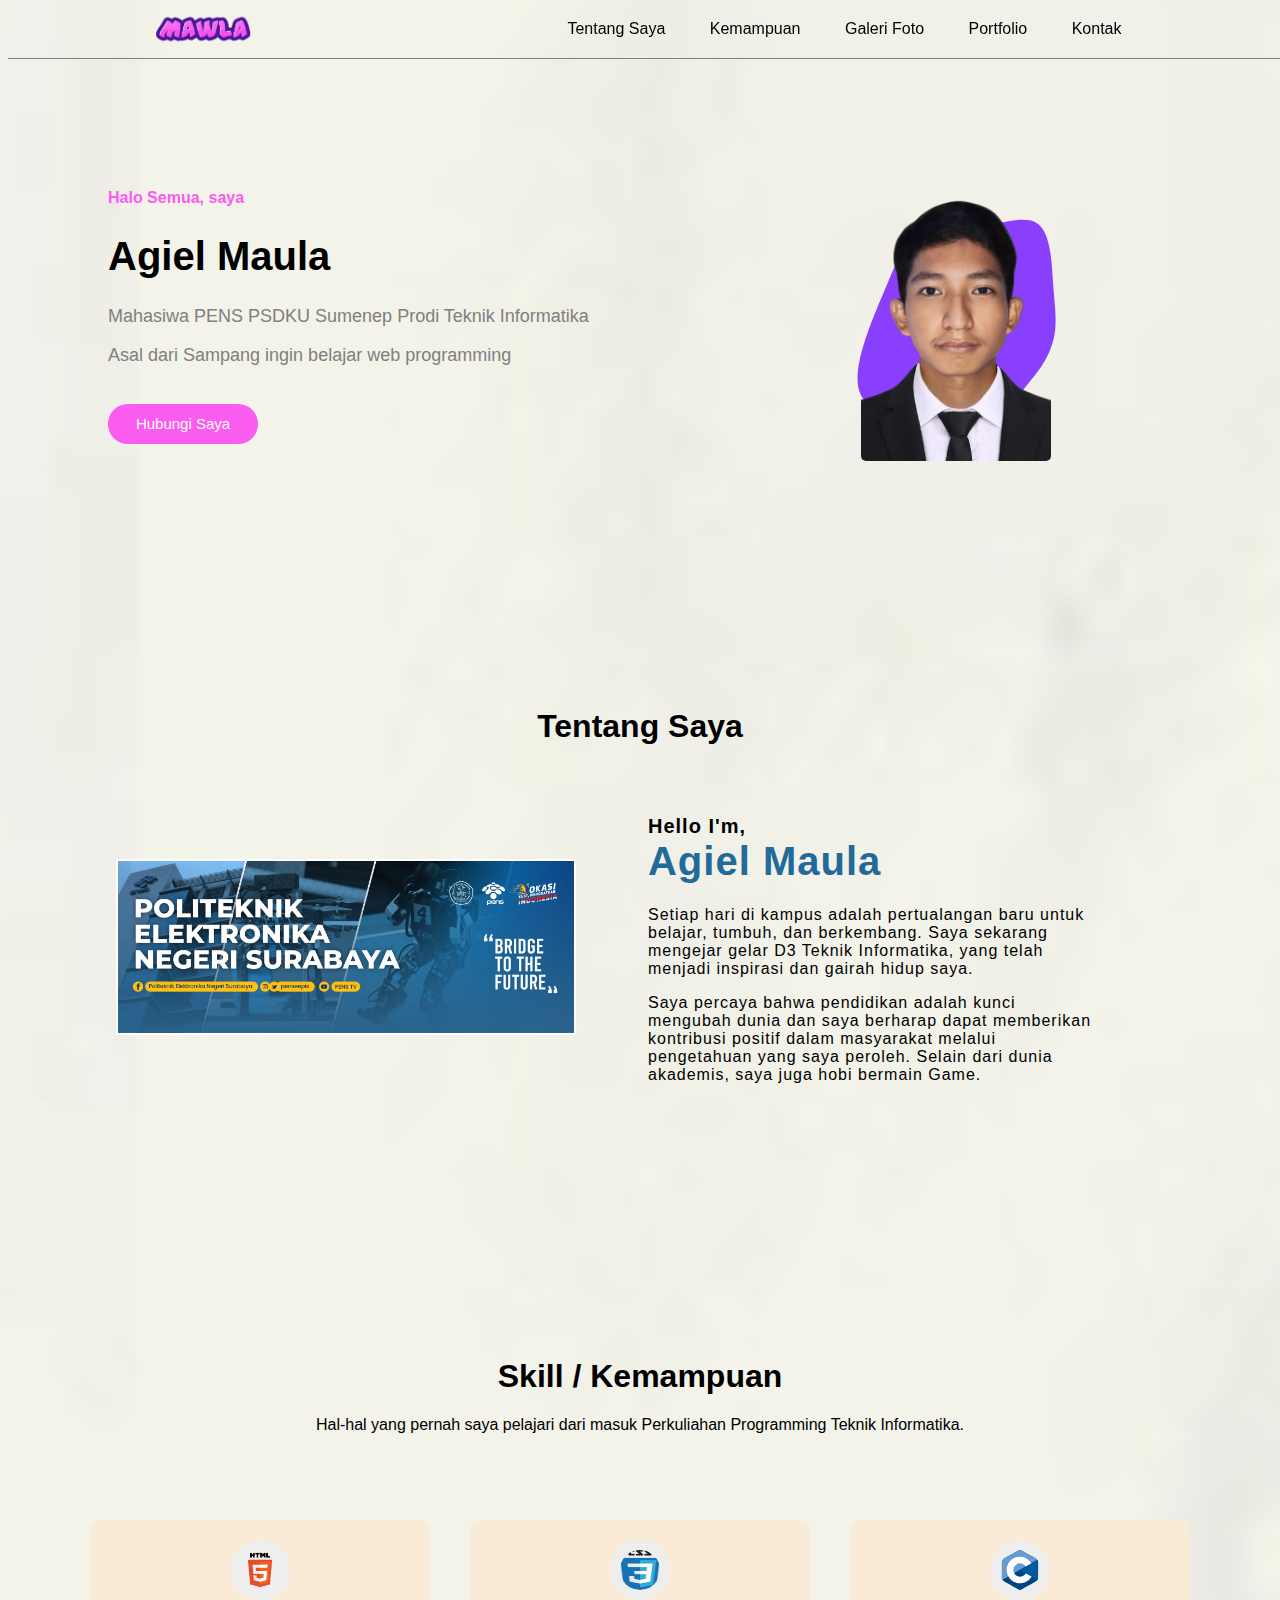
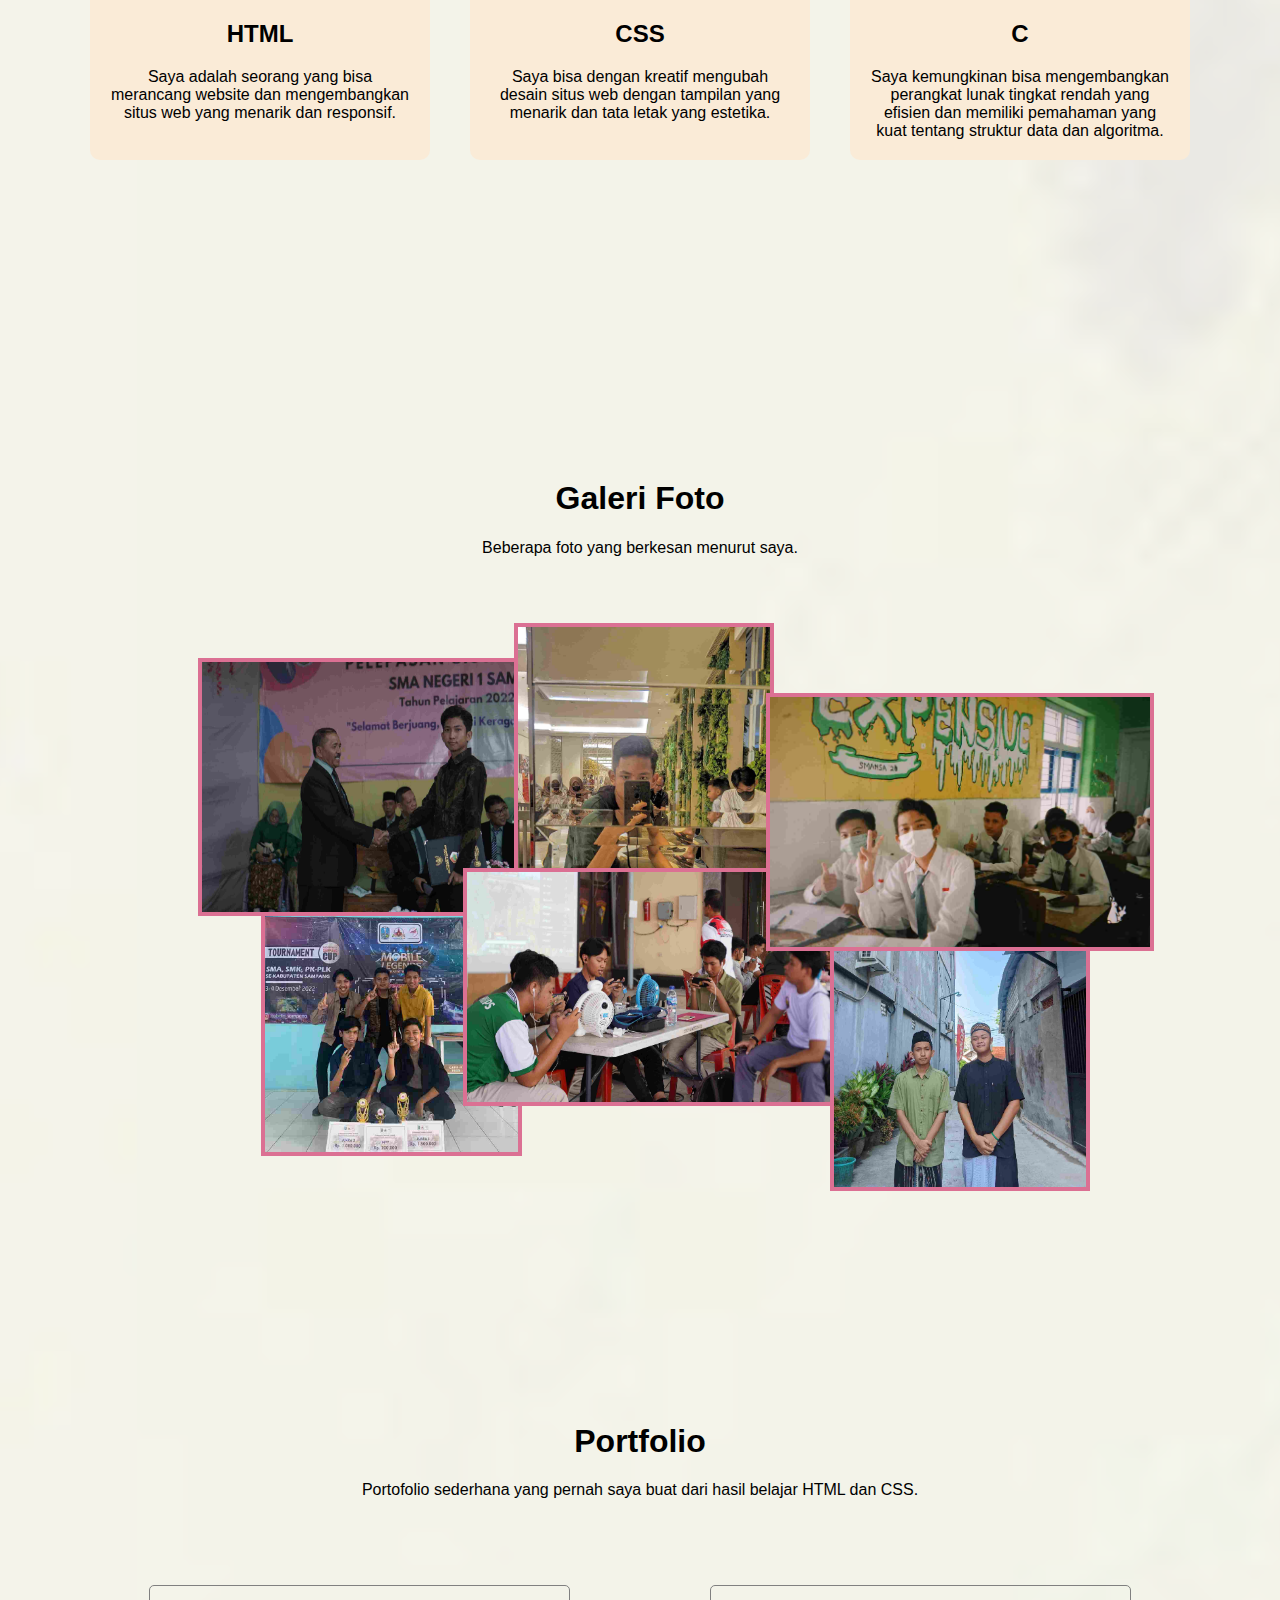
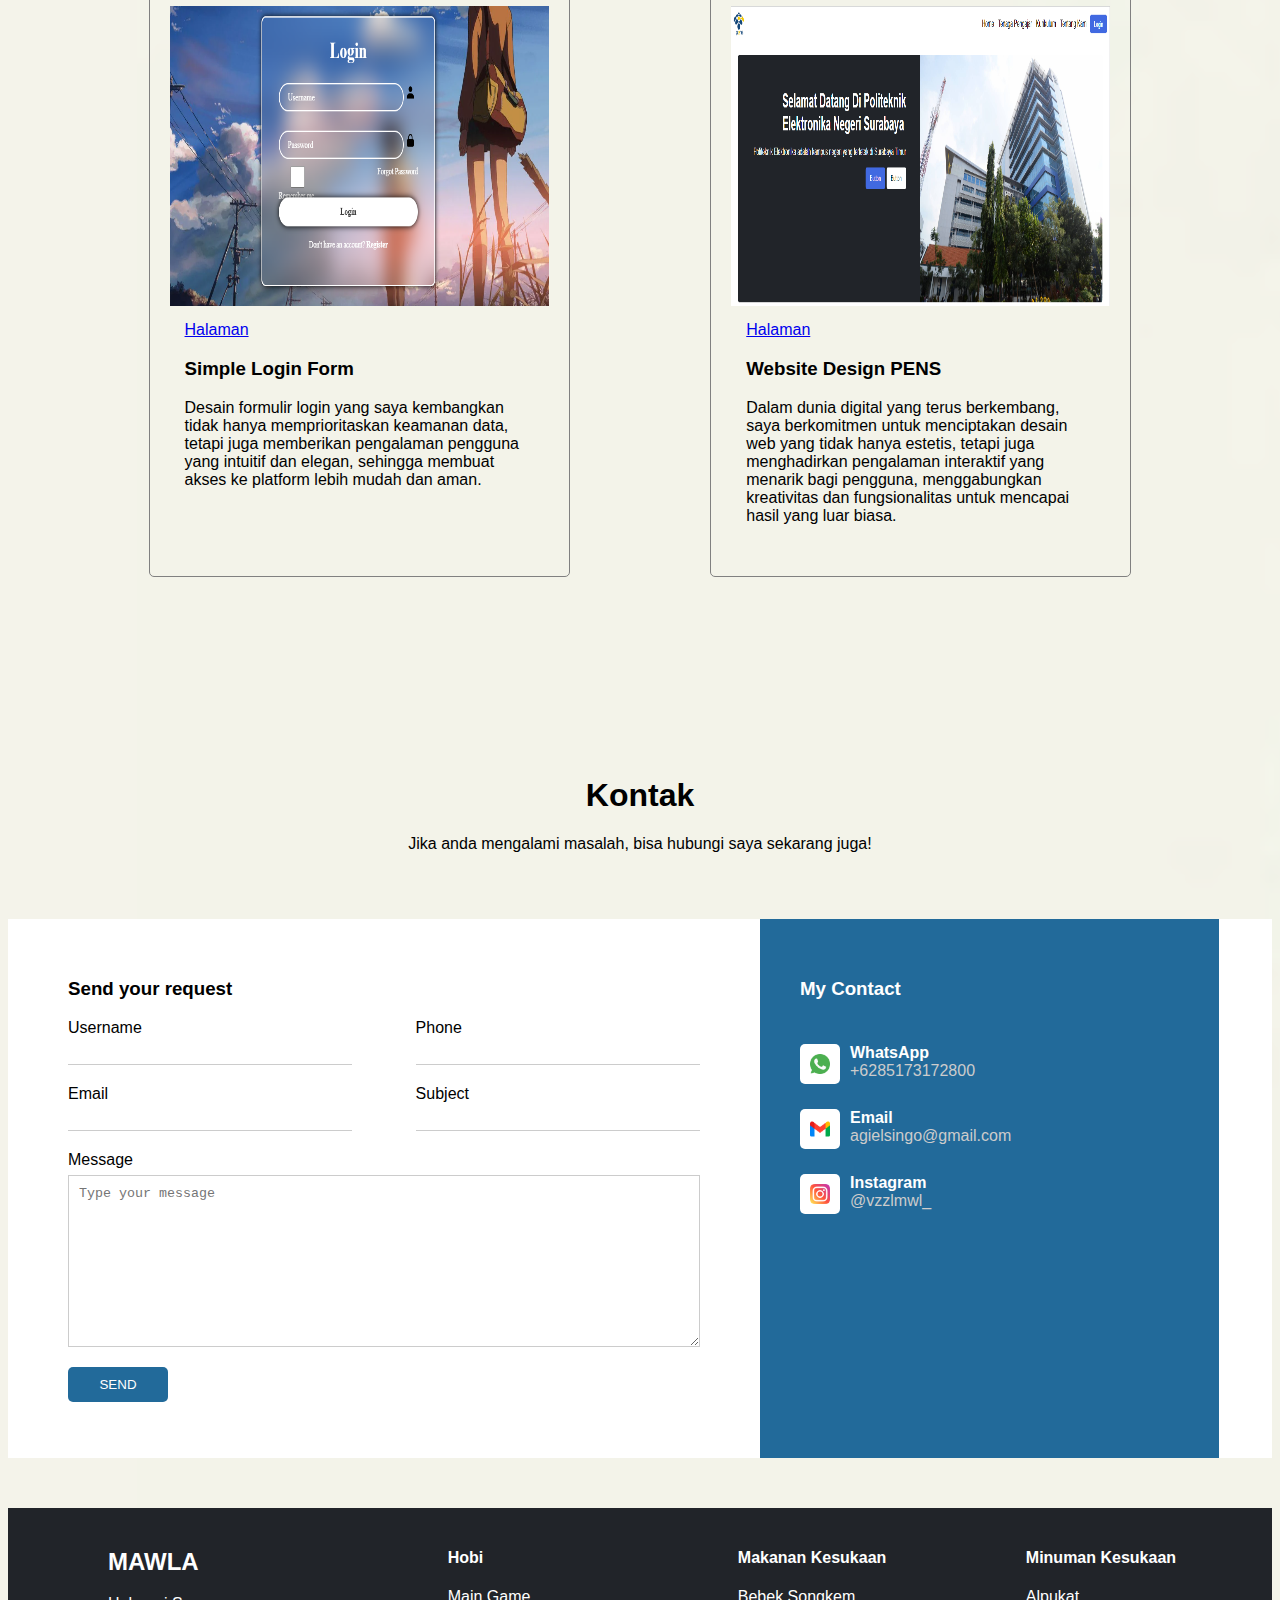
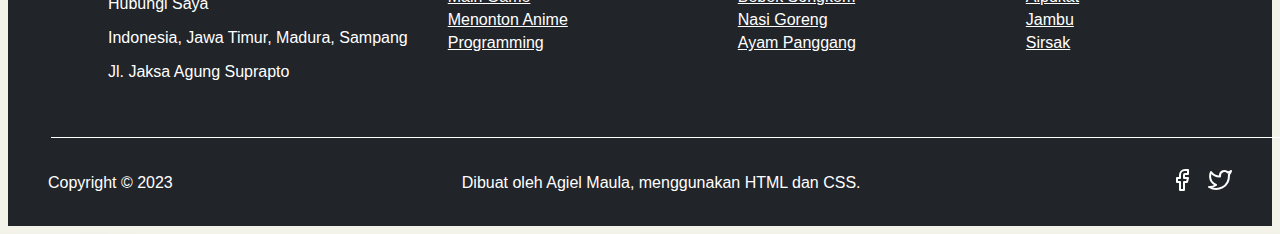
==== commit 290a0fe6: "Add files via upload" ====
--- a/index.html
+++ b/index.html
@@ -110,7 +110,7 @@
                 <img src="foto/galeri3.JPG" class="galeri3">
             </div>
             <div>
-                <img src="foto/galeri4.jpg" class="galeri4">
+                <img src="foto/galeri4.JPG" class="galeri4">
             </div>
             <div>
                 <img src="foto/galeri5.jpg" class="galeri5">
--- a/style.css
+++ b/style.css
@@ -277,6 +277,7 @@
     z-index: 9999;
     top: 10%;
     left: 60%;
+    height: 250px;
 }
 
 .galeri6 {
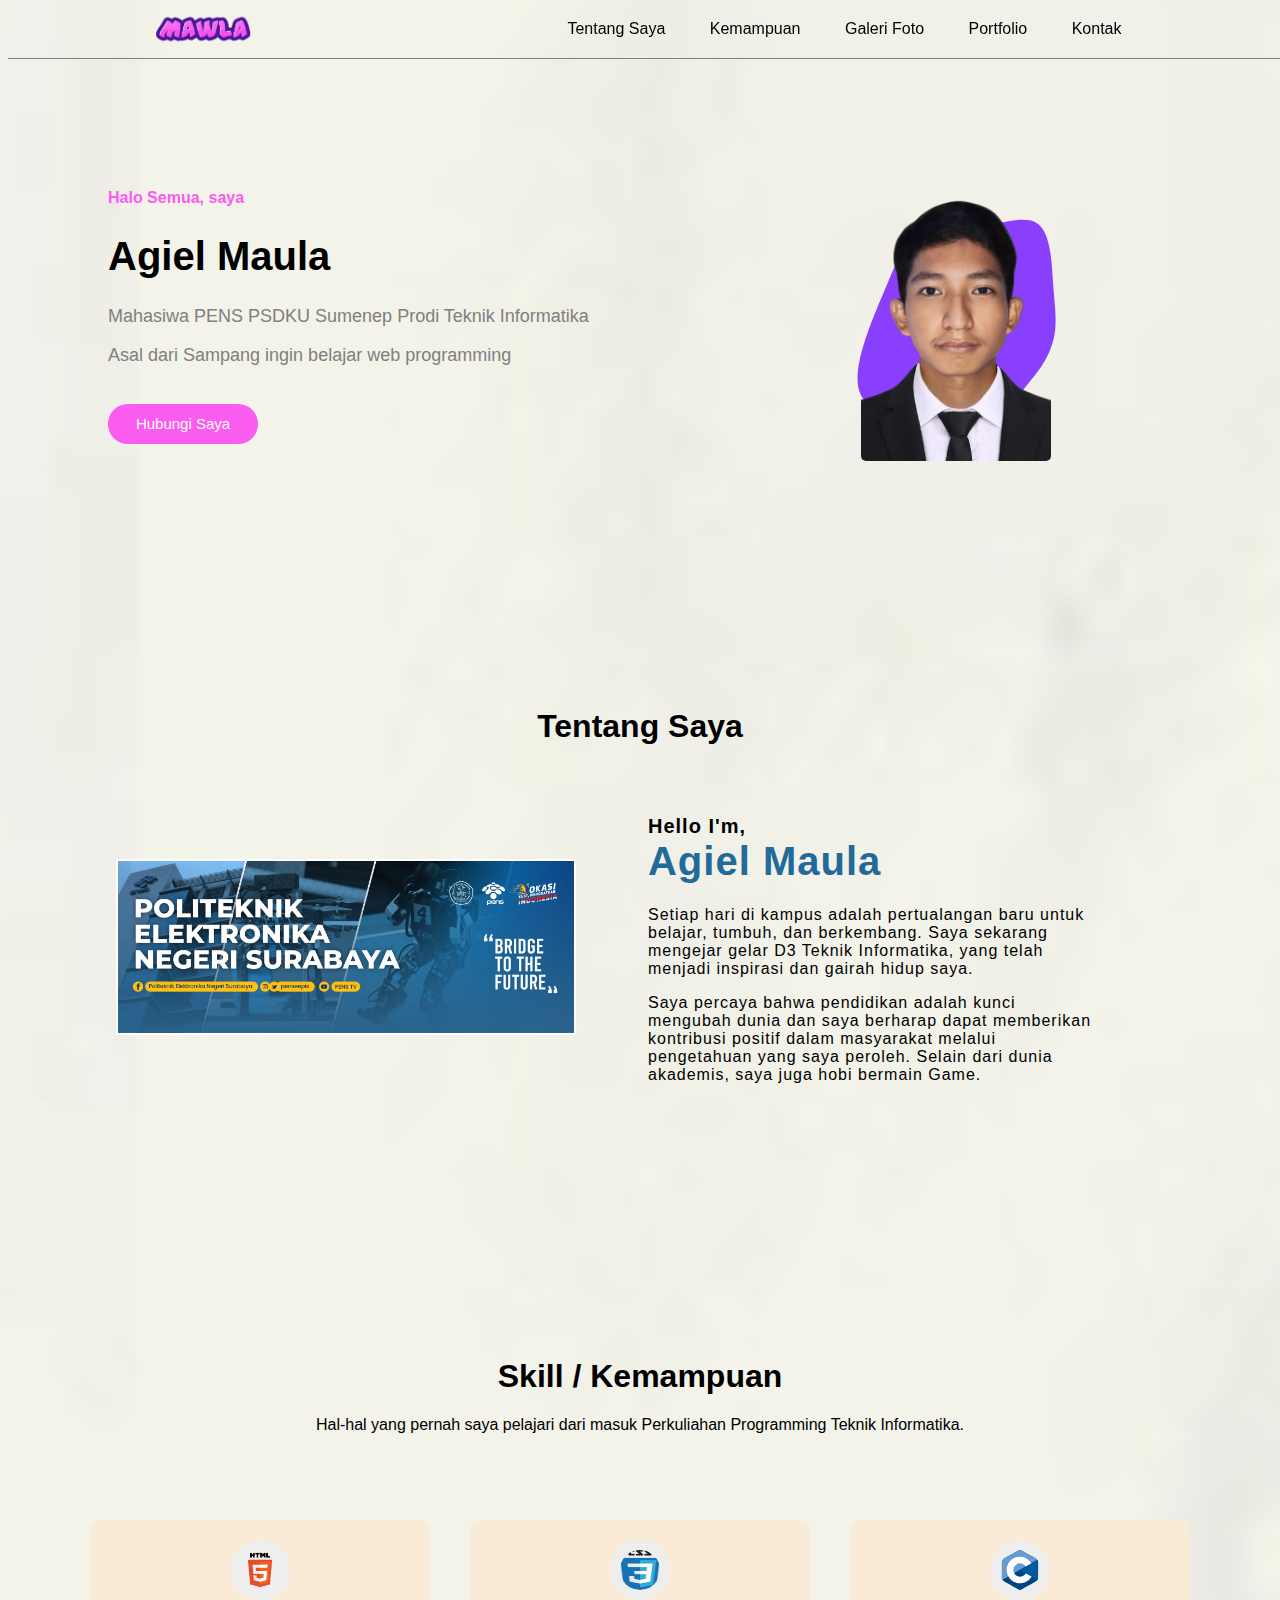
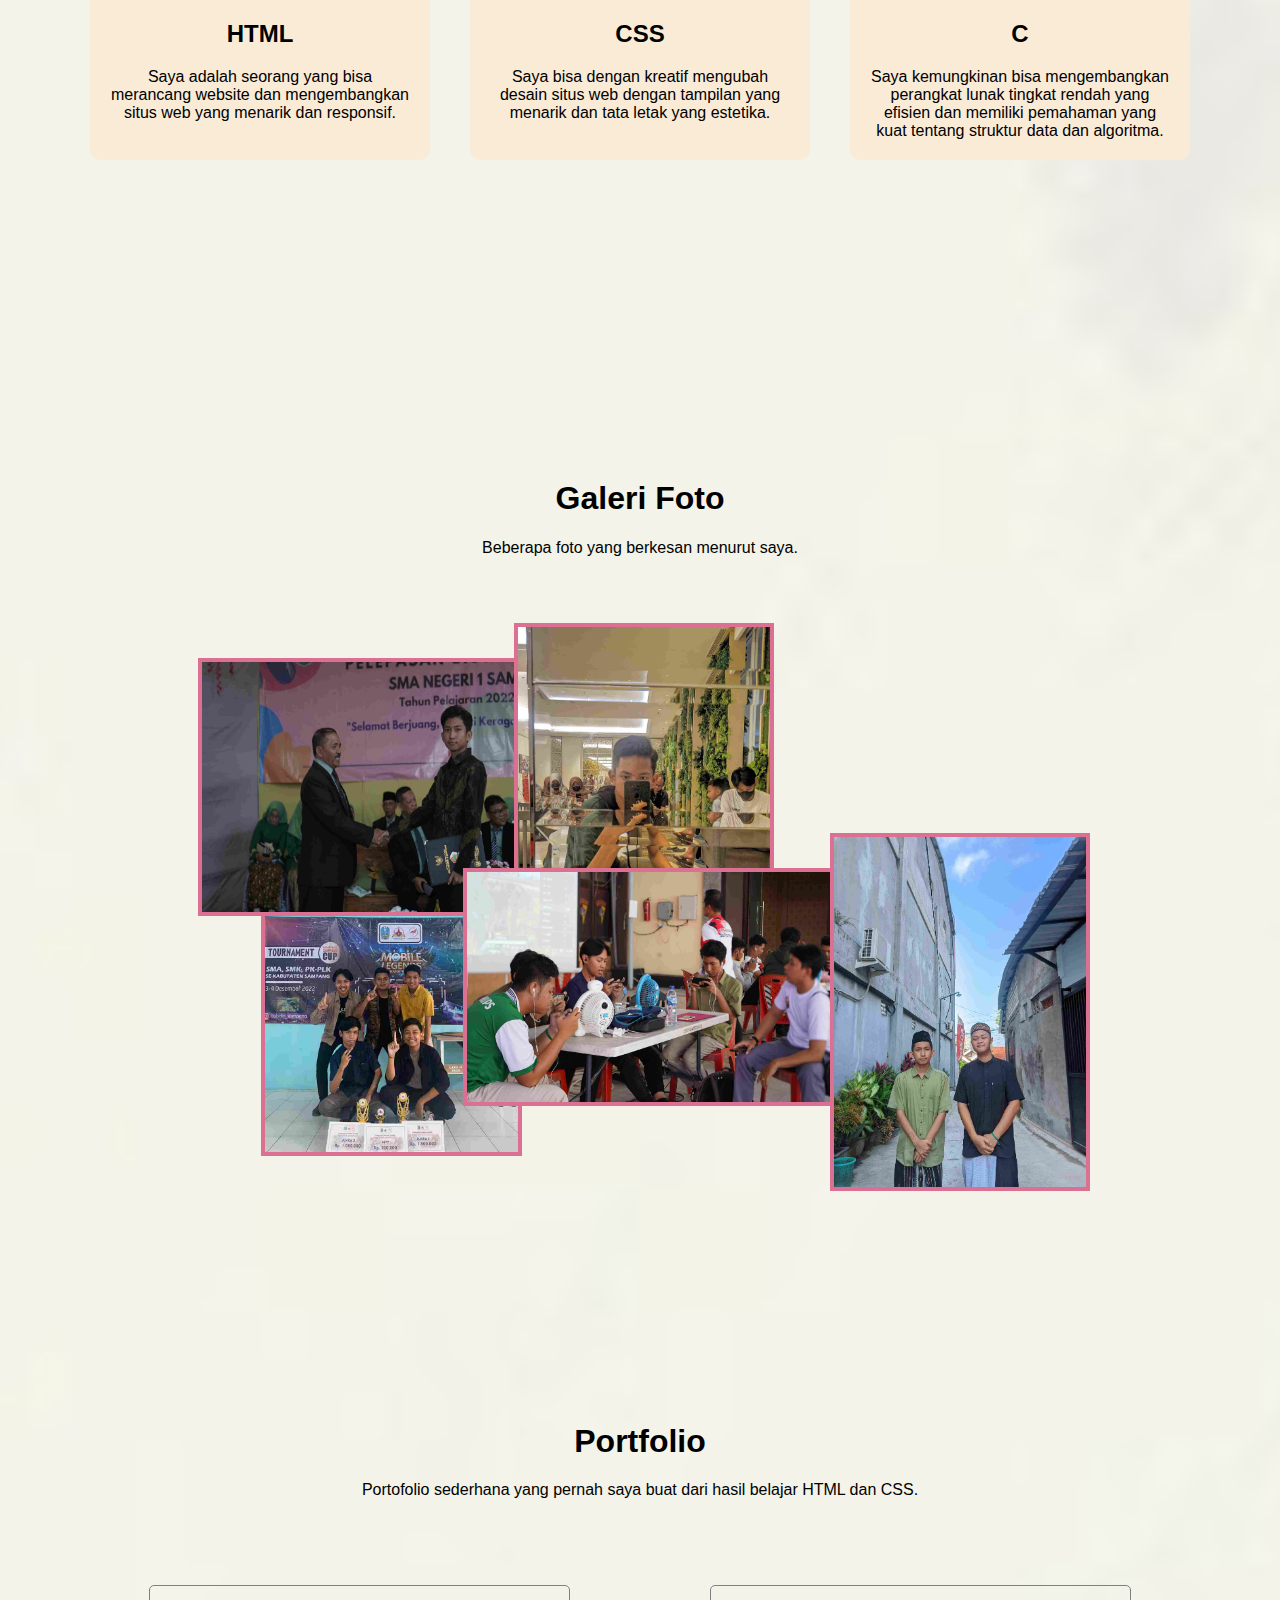
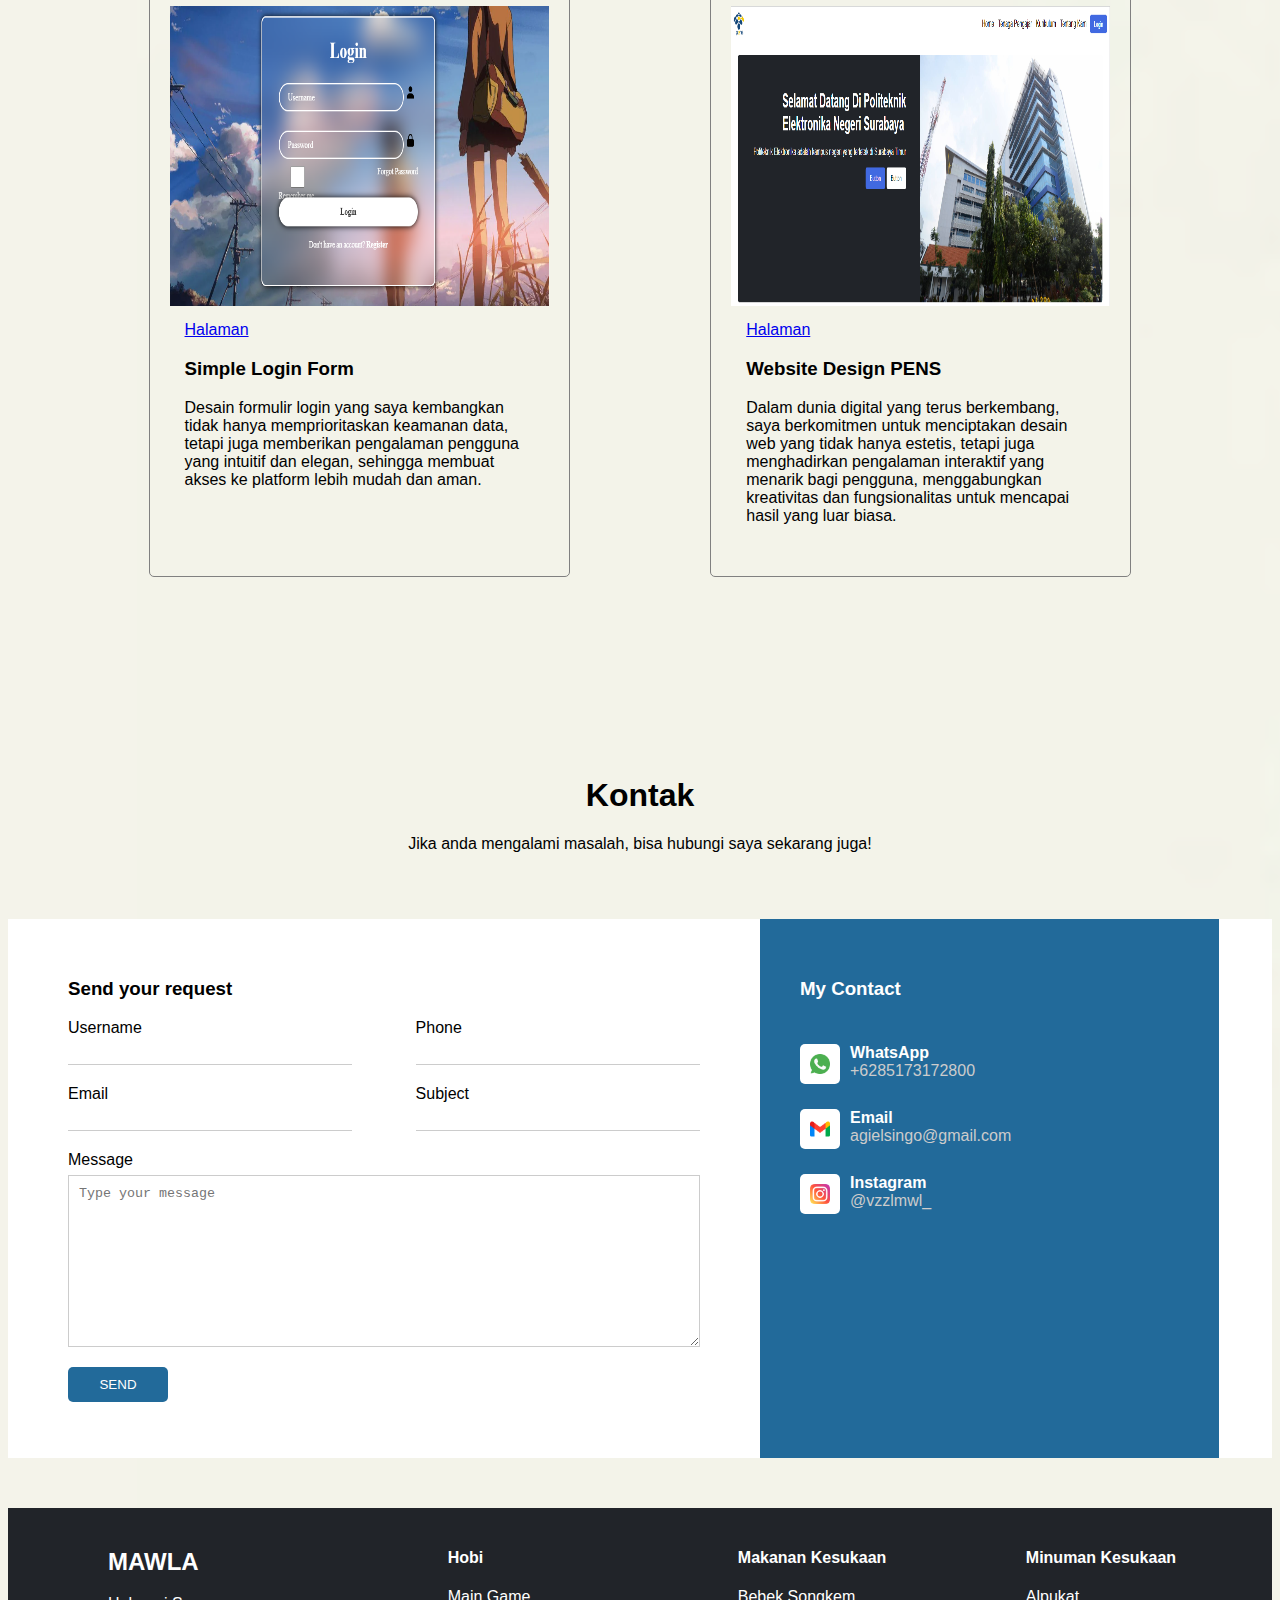
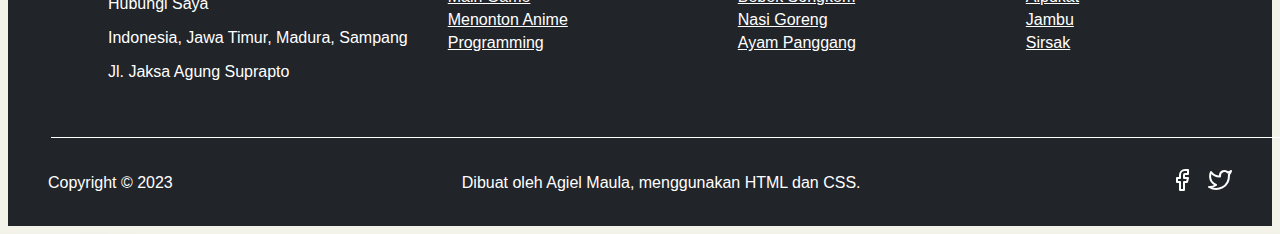
==== commit 248c7617: "Update index.html" ====
--- a/index.html
+++ b/index.html
@@ -113,9 +113,6 @@
                 <img src="foto/galeri4.JPG" class="galeri4">
             </div>
             <div>
-                <img src="foto/galeri5.jpg" class="galeri5">
-            </div>
-            <div>
                 <img src="foto/galeri6.jpg" class="galeri6">
             </div>
         </div>
@@ -268,4 +265,4 @@
 	</footer>
 </body>
 
-</html>+</html>
